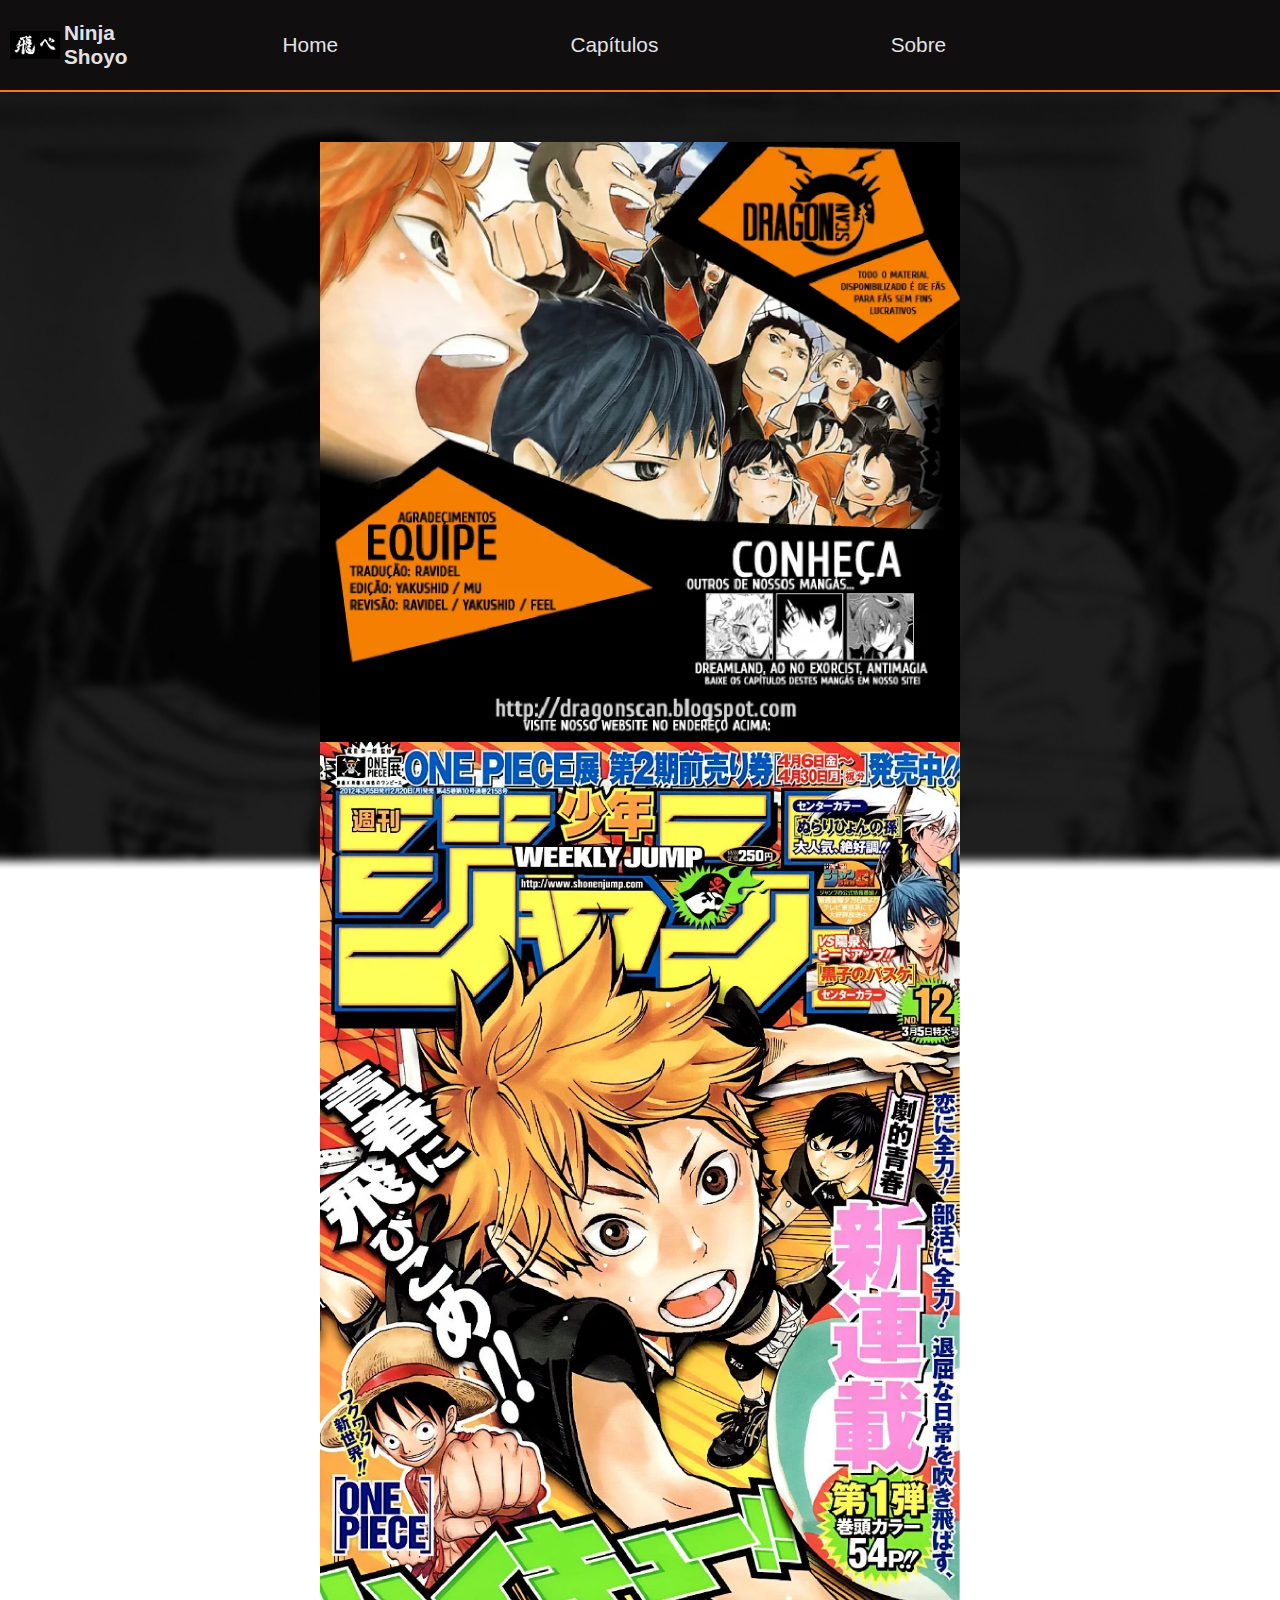
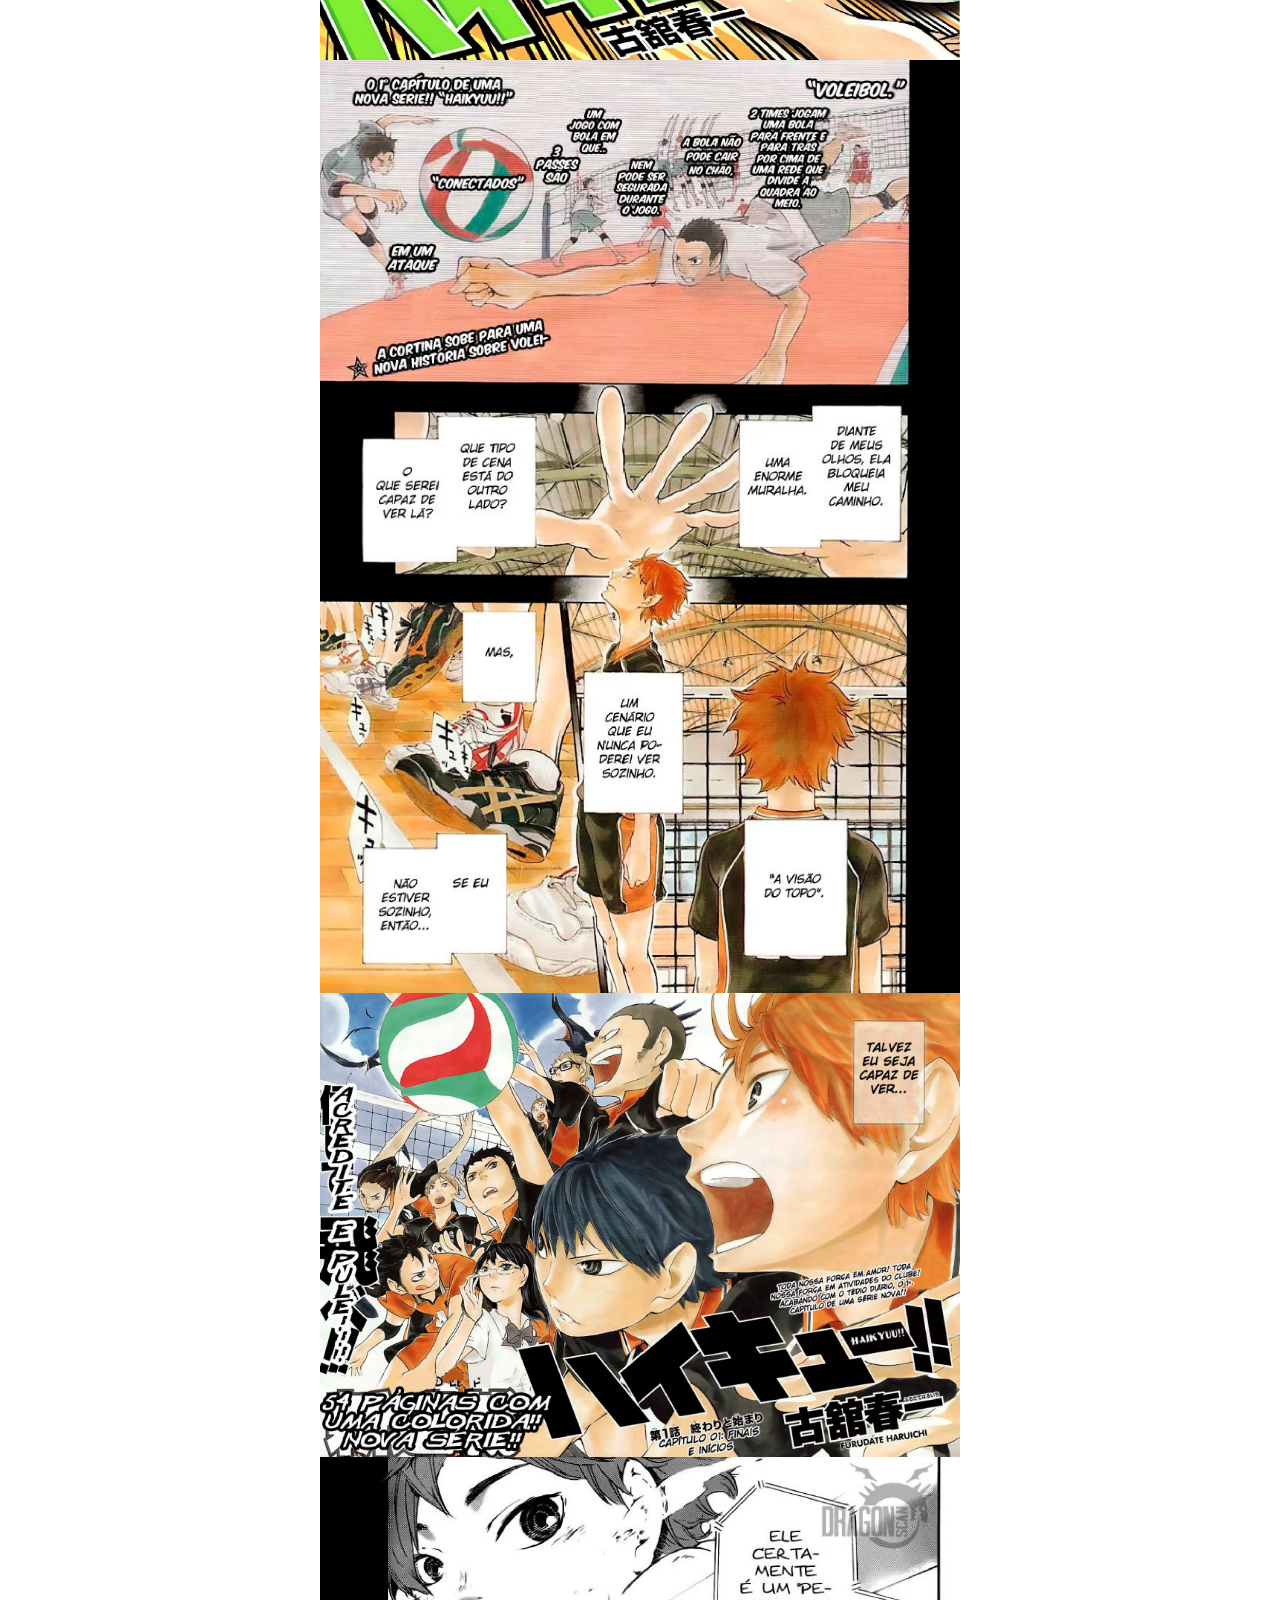
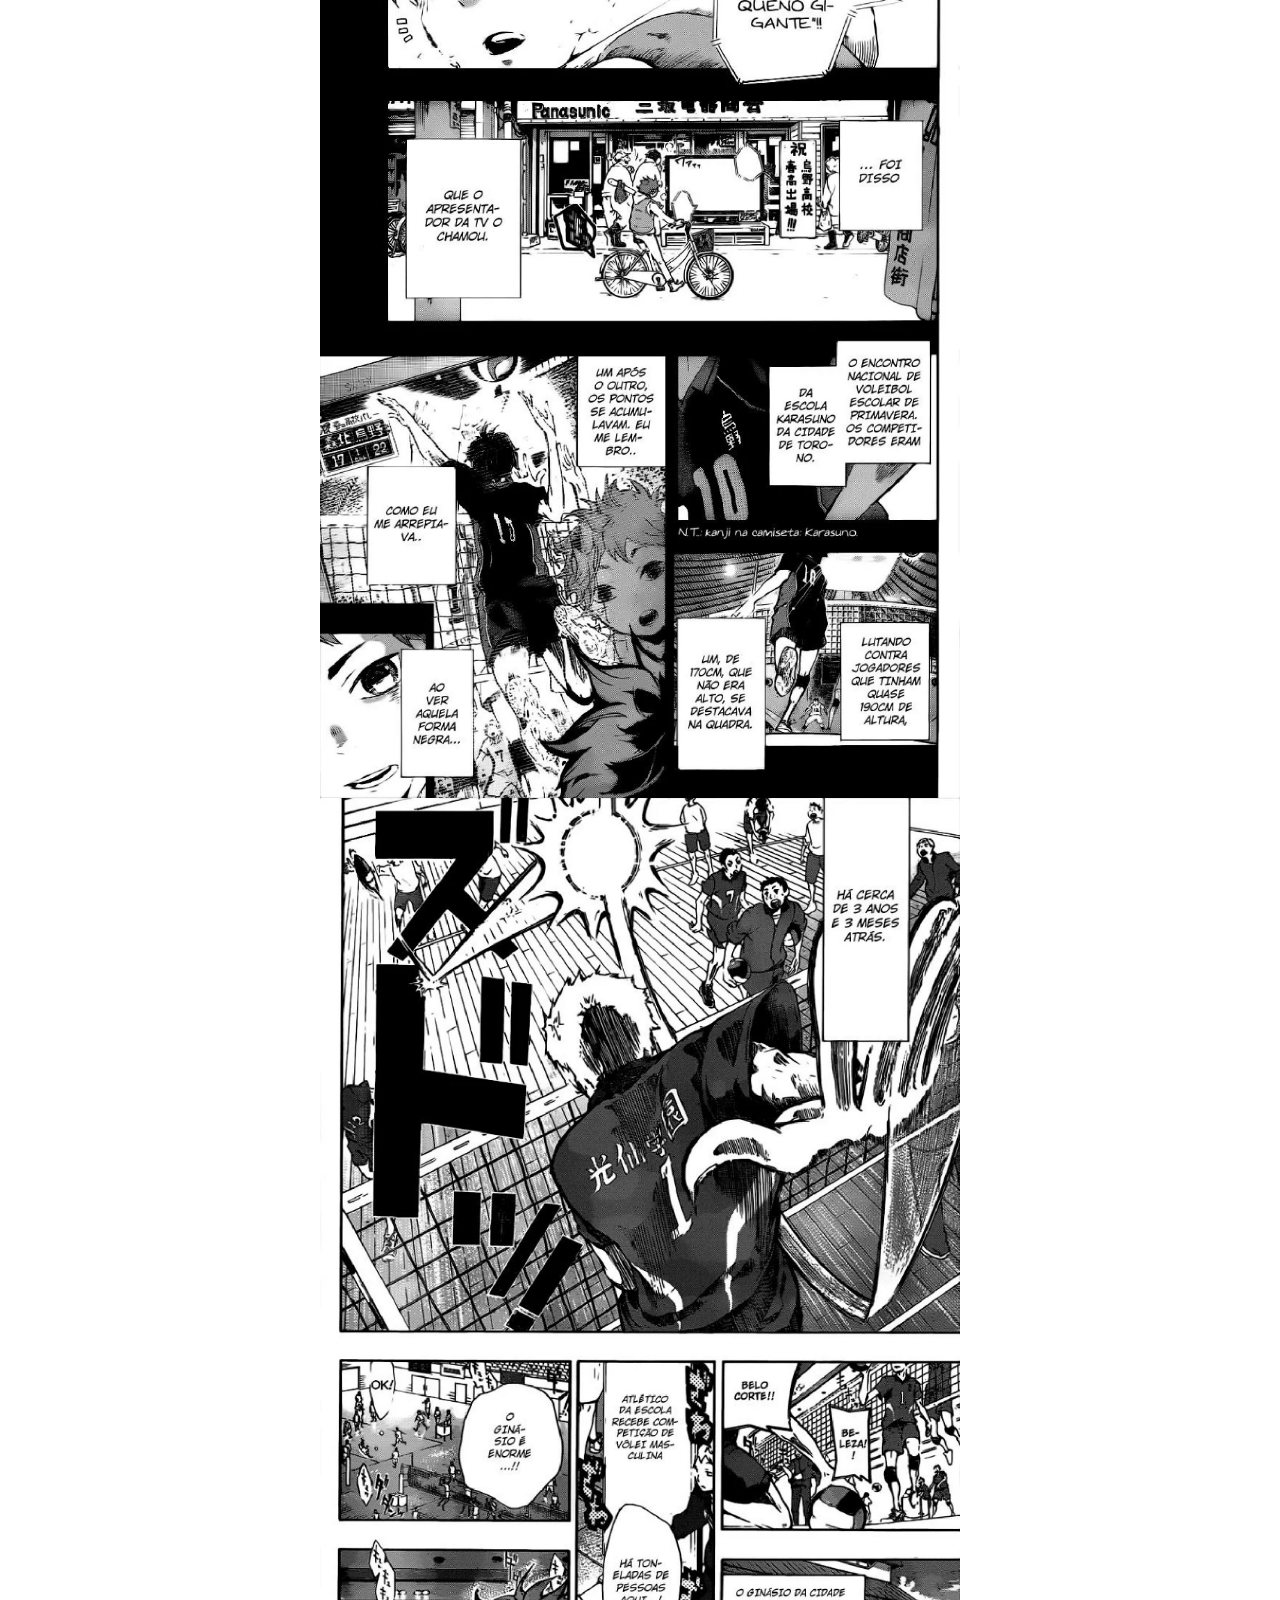
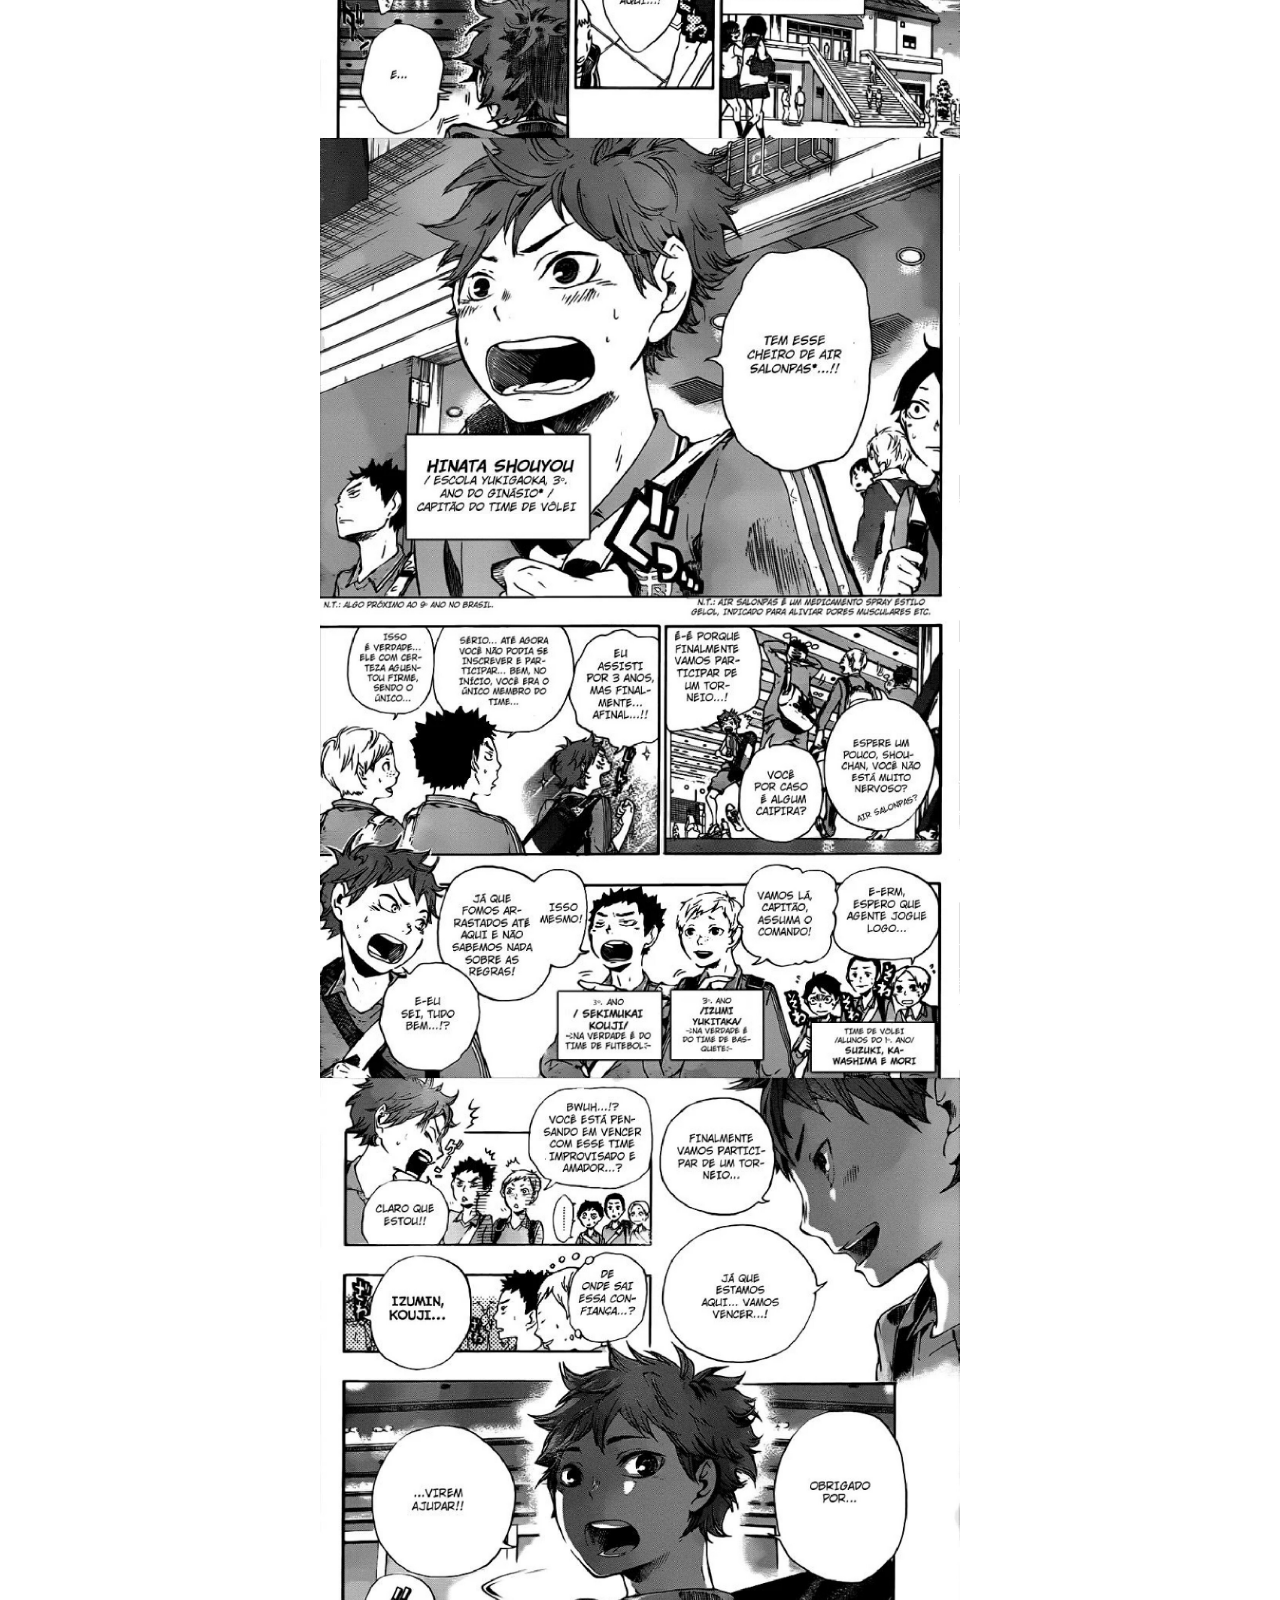
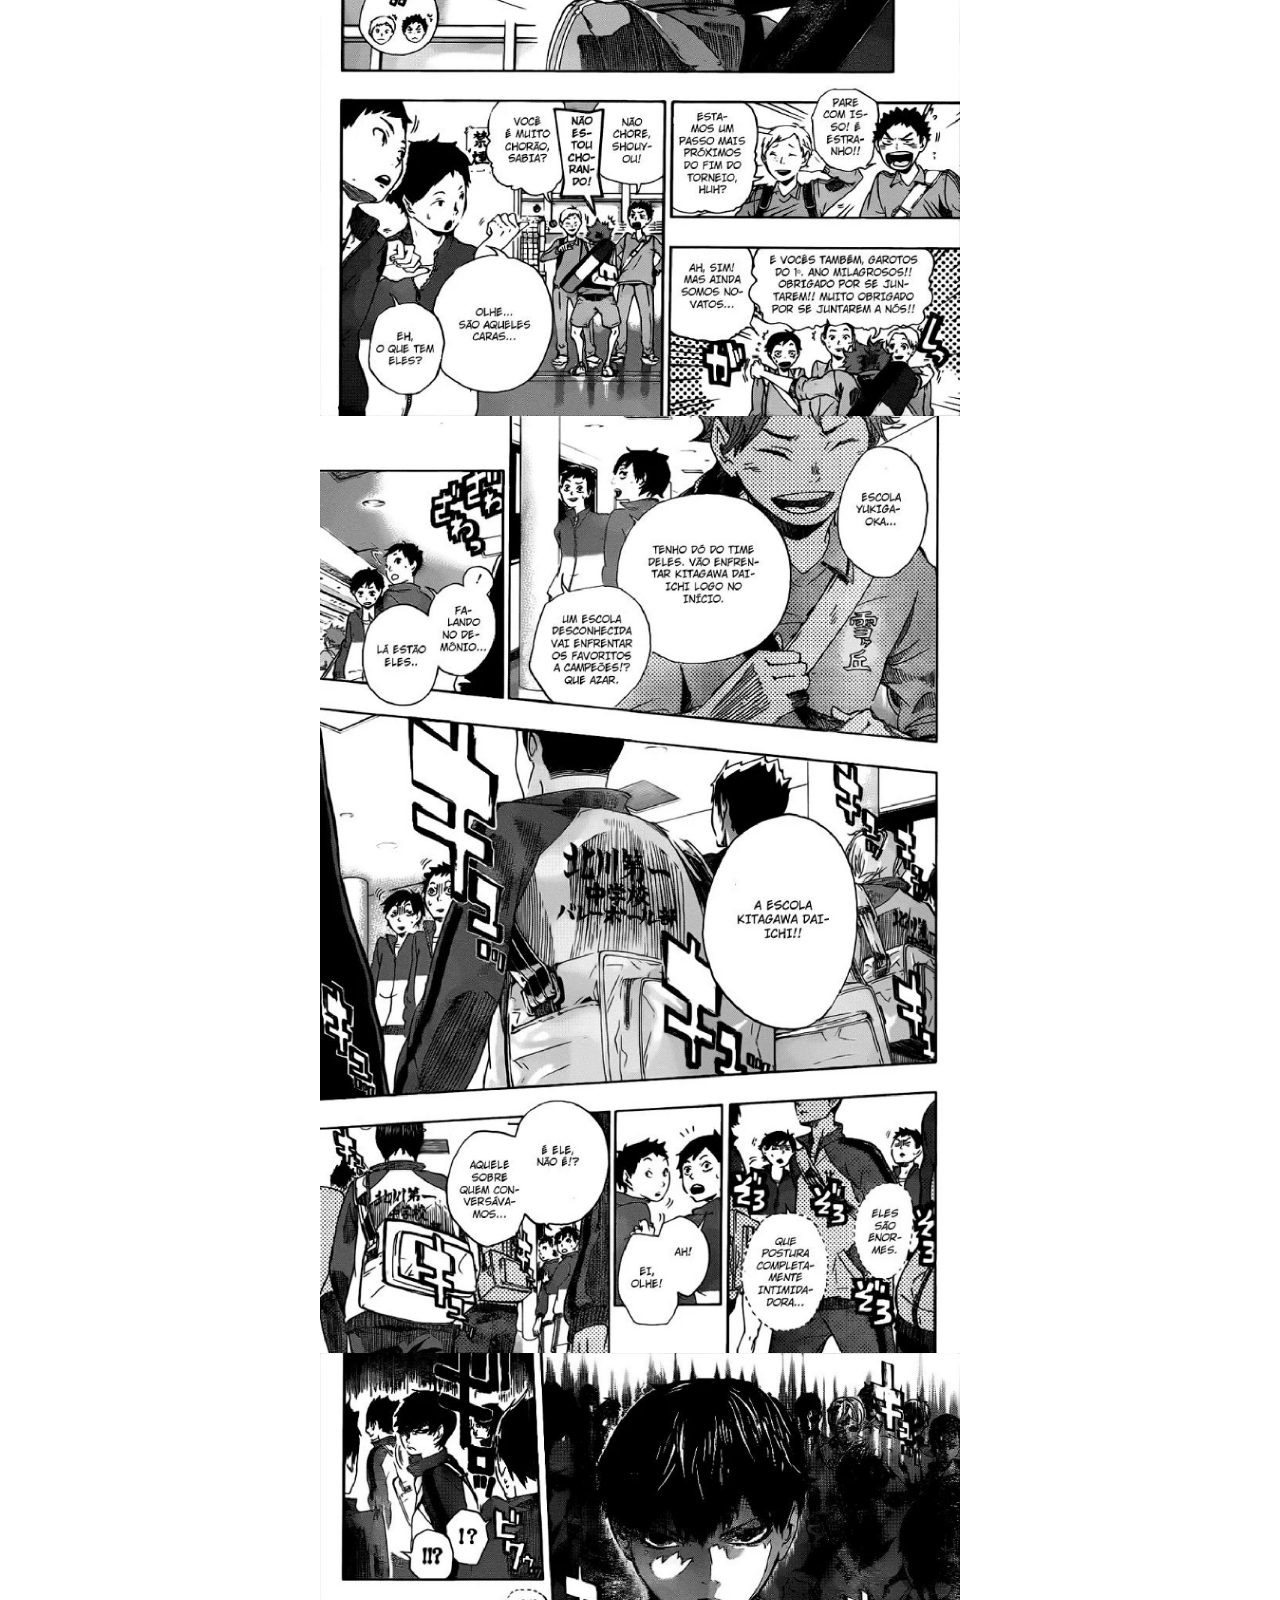
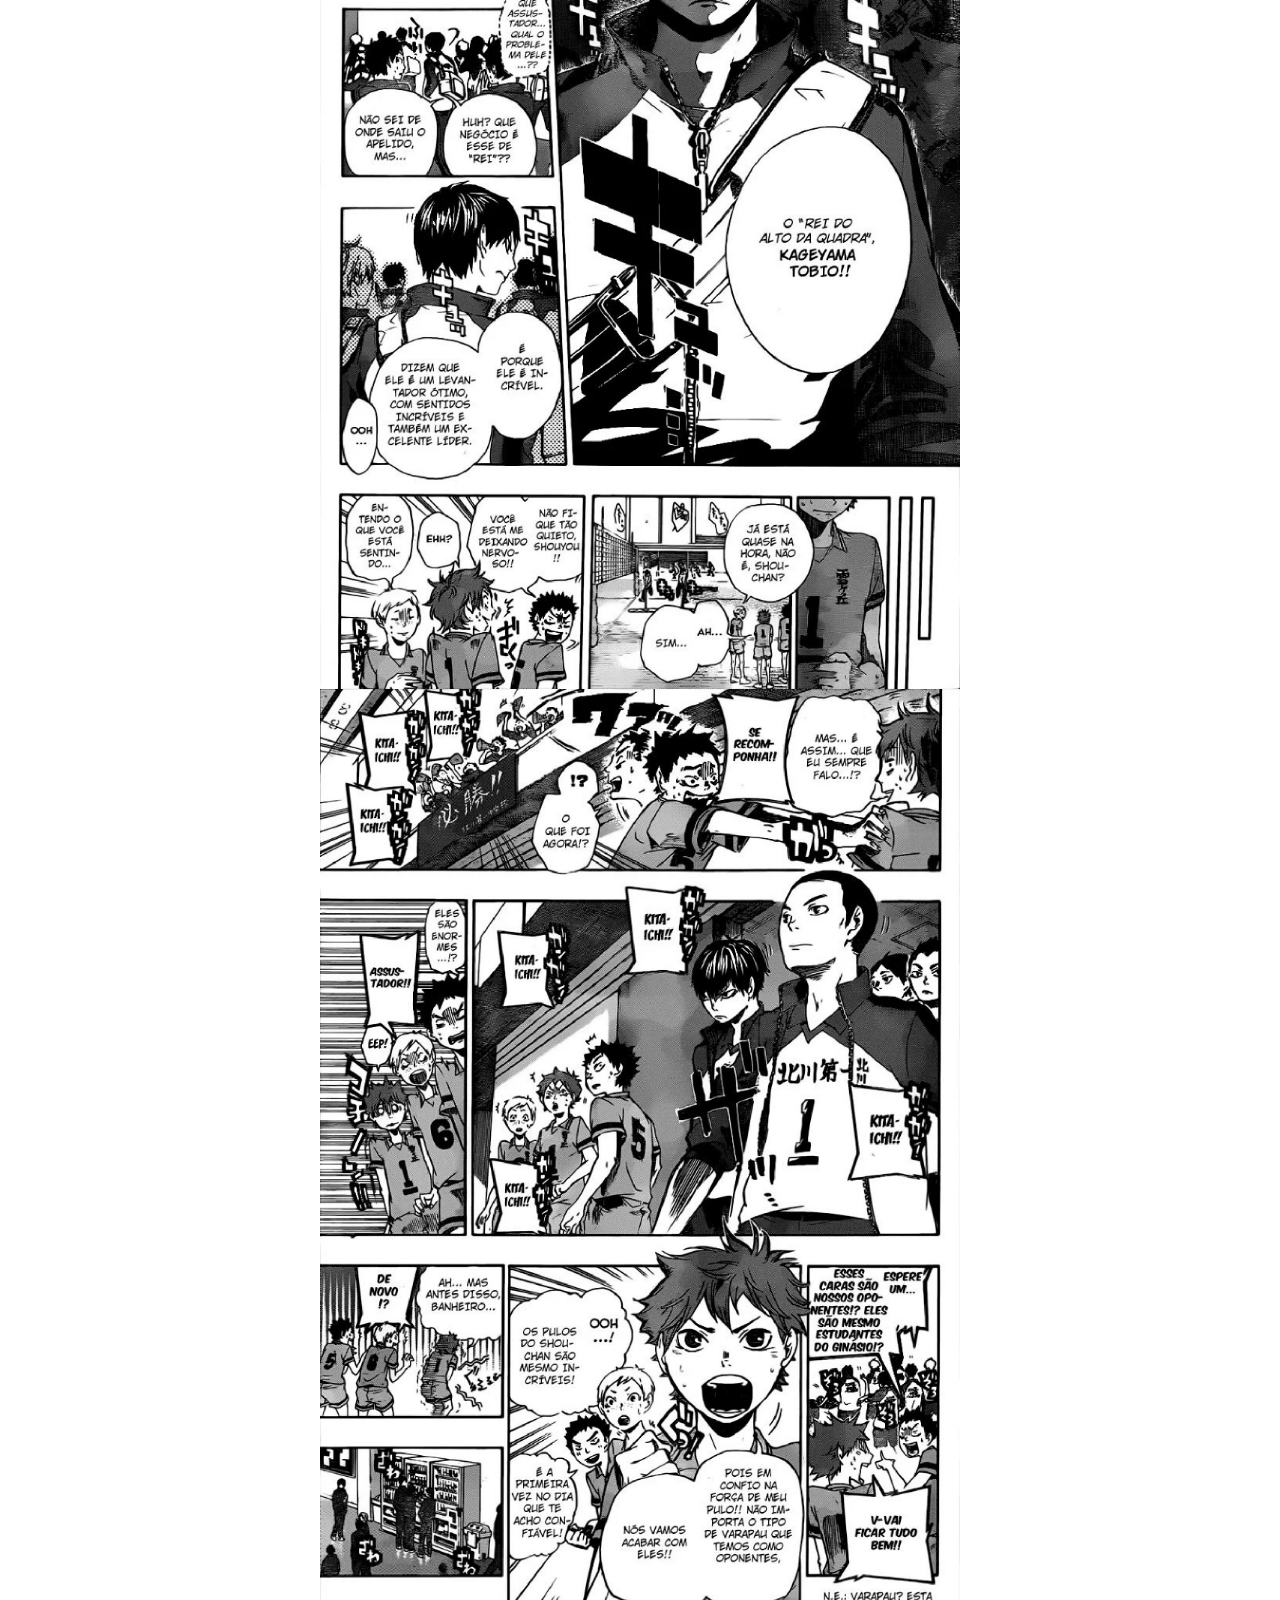
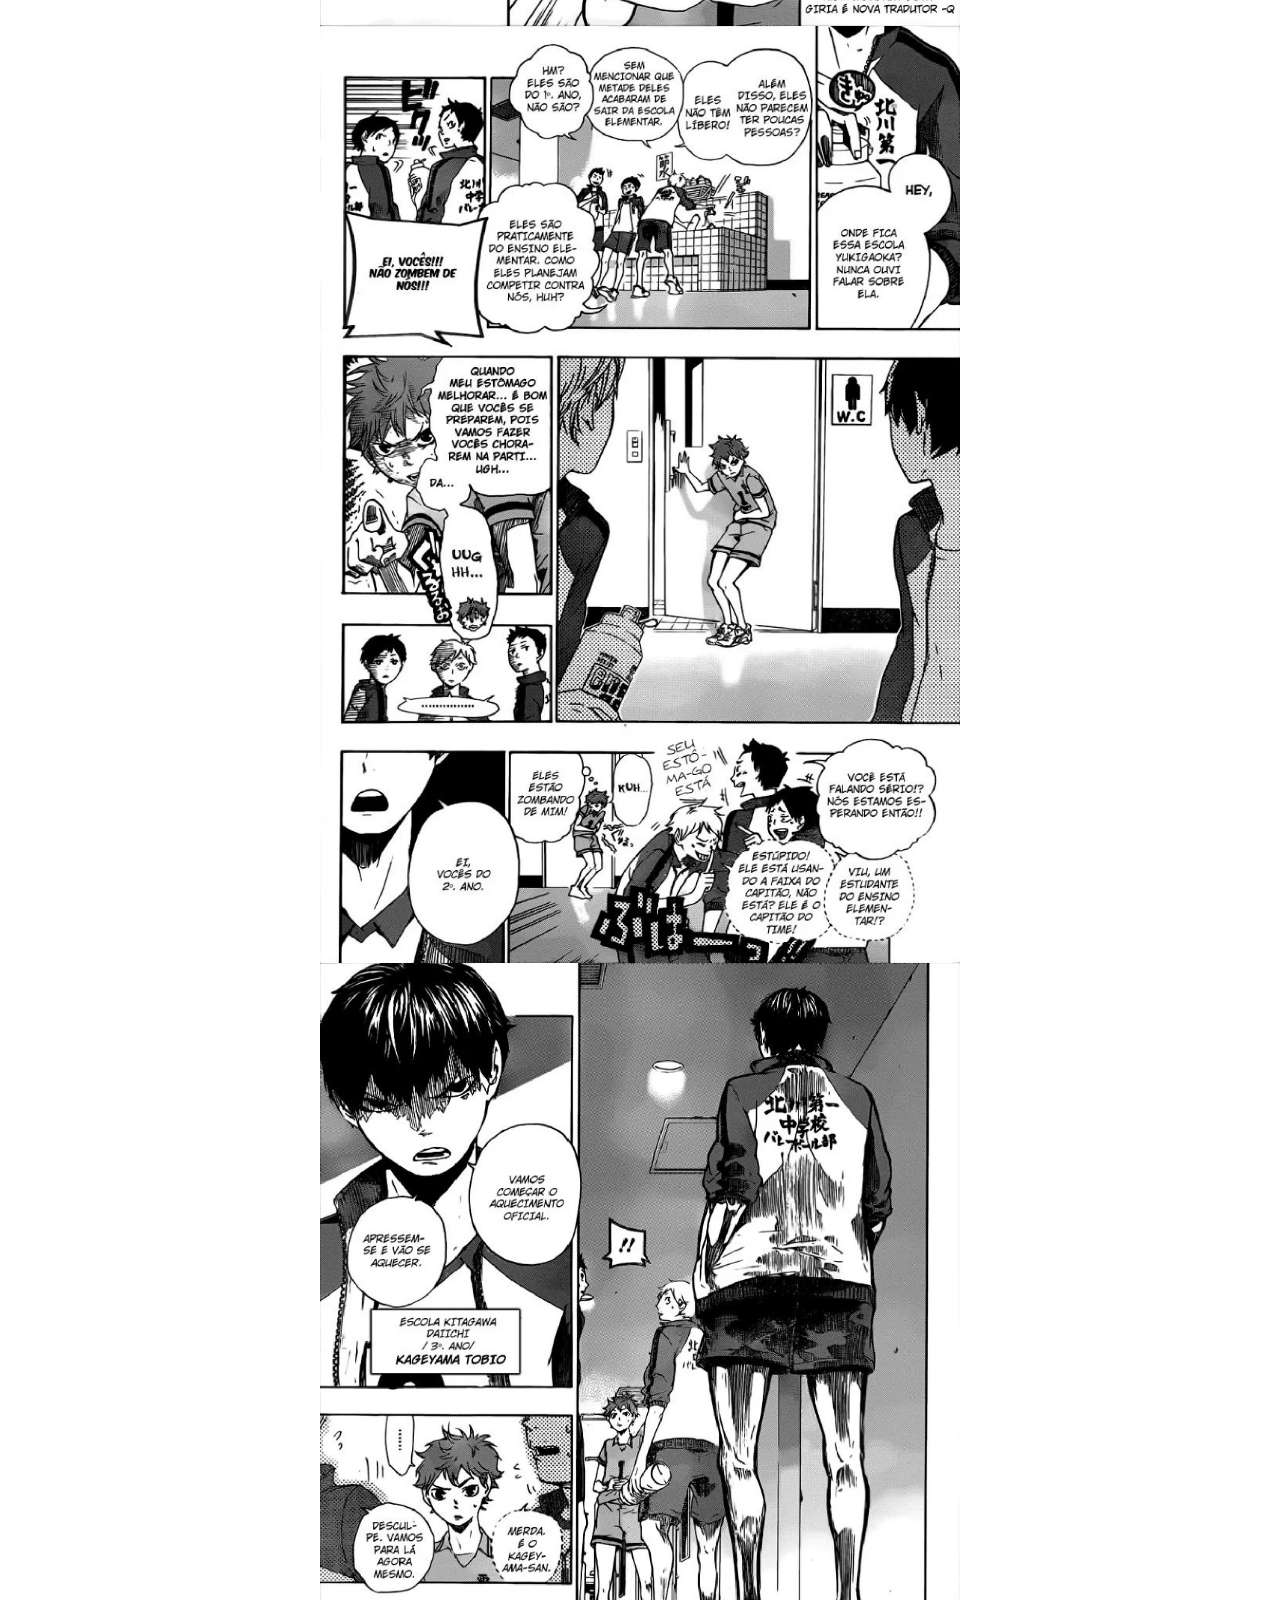
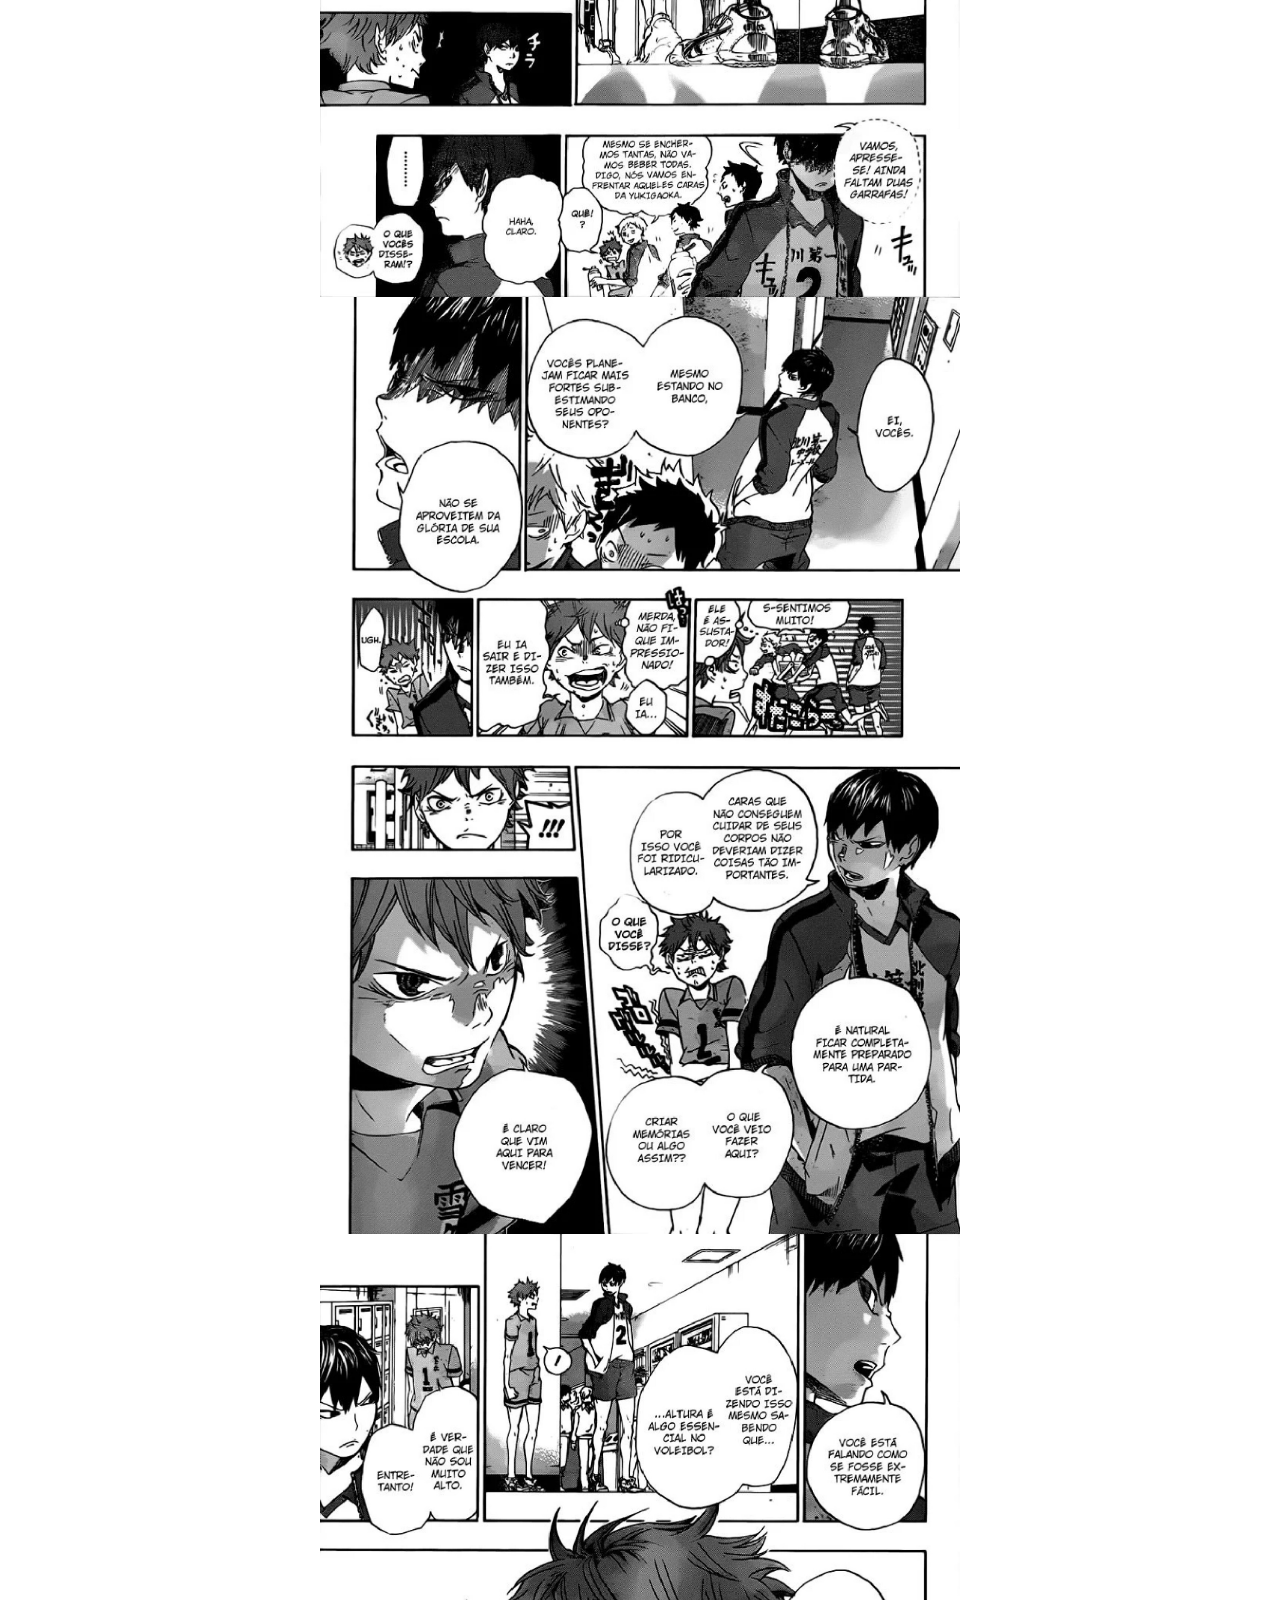
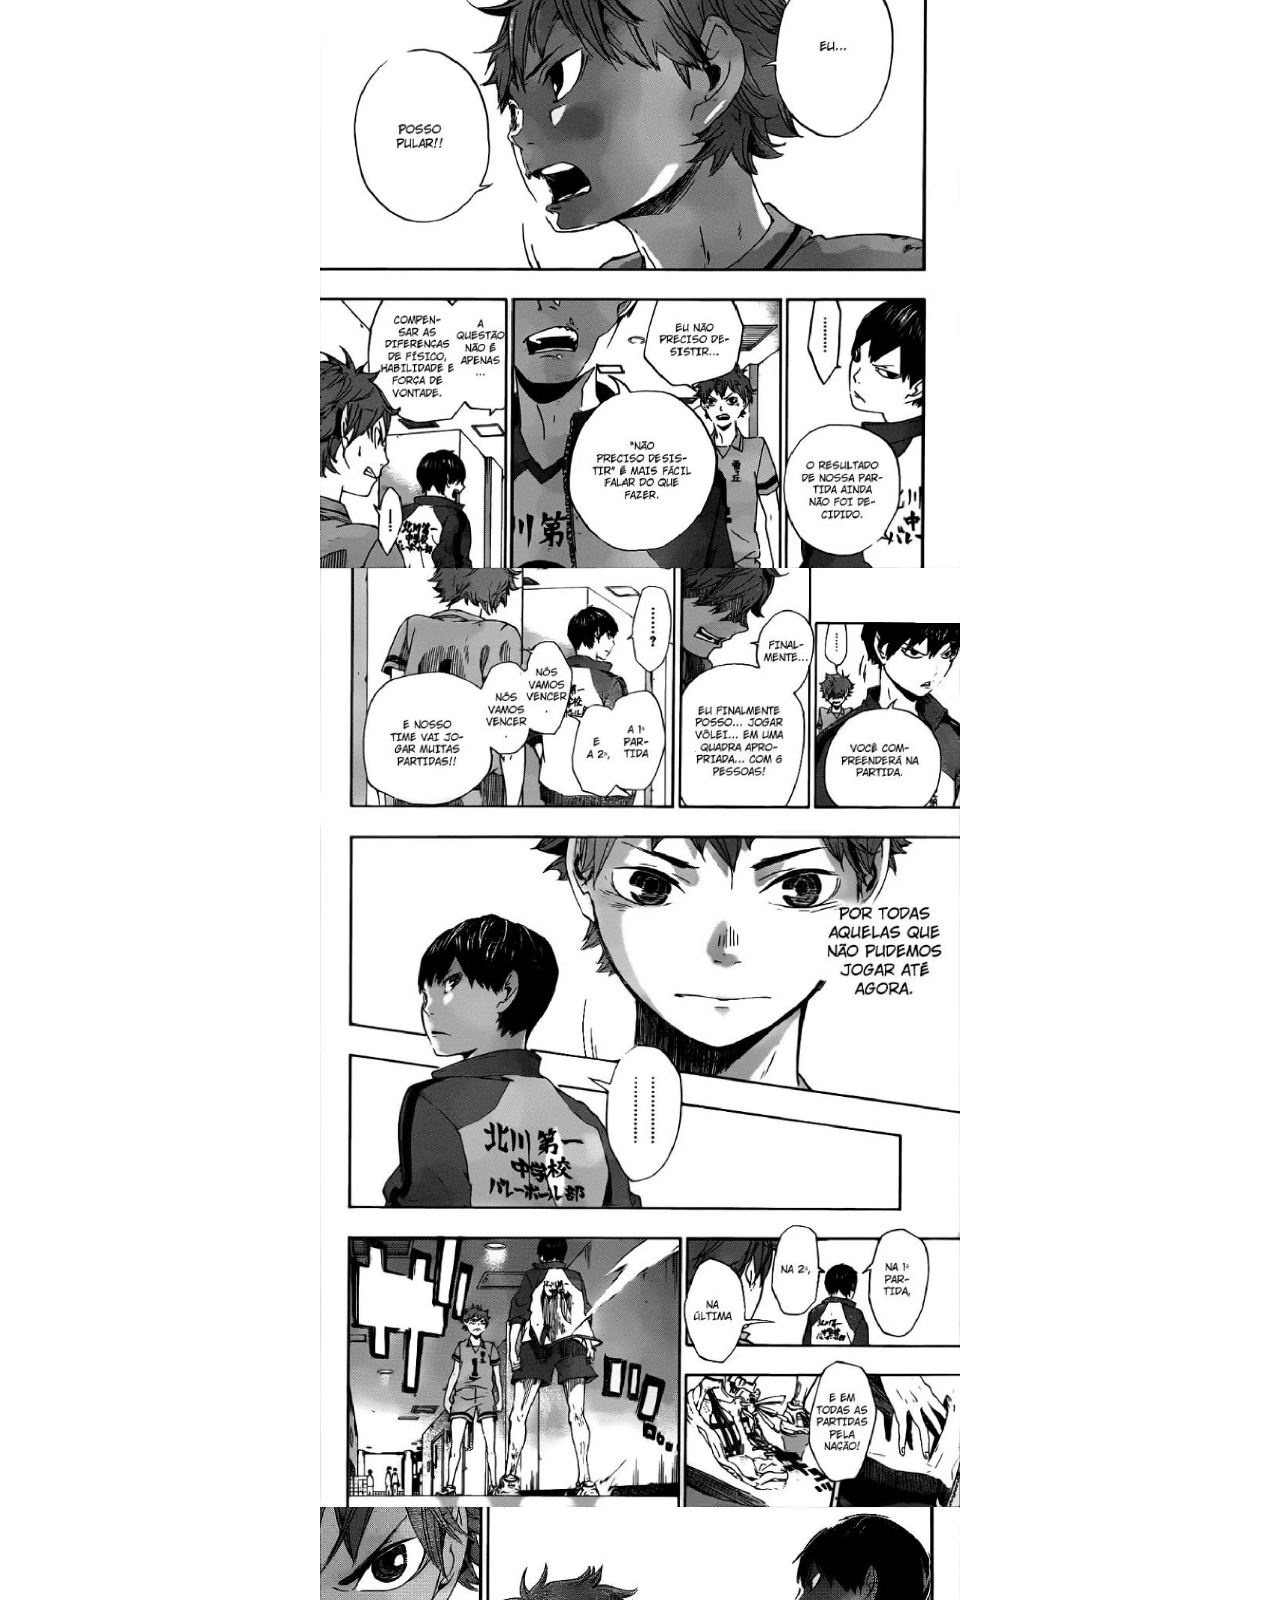
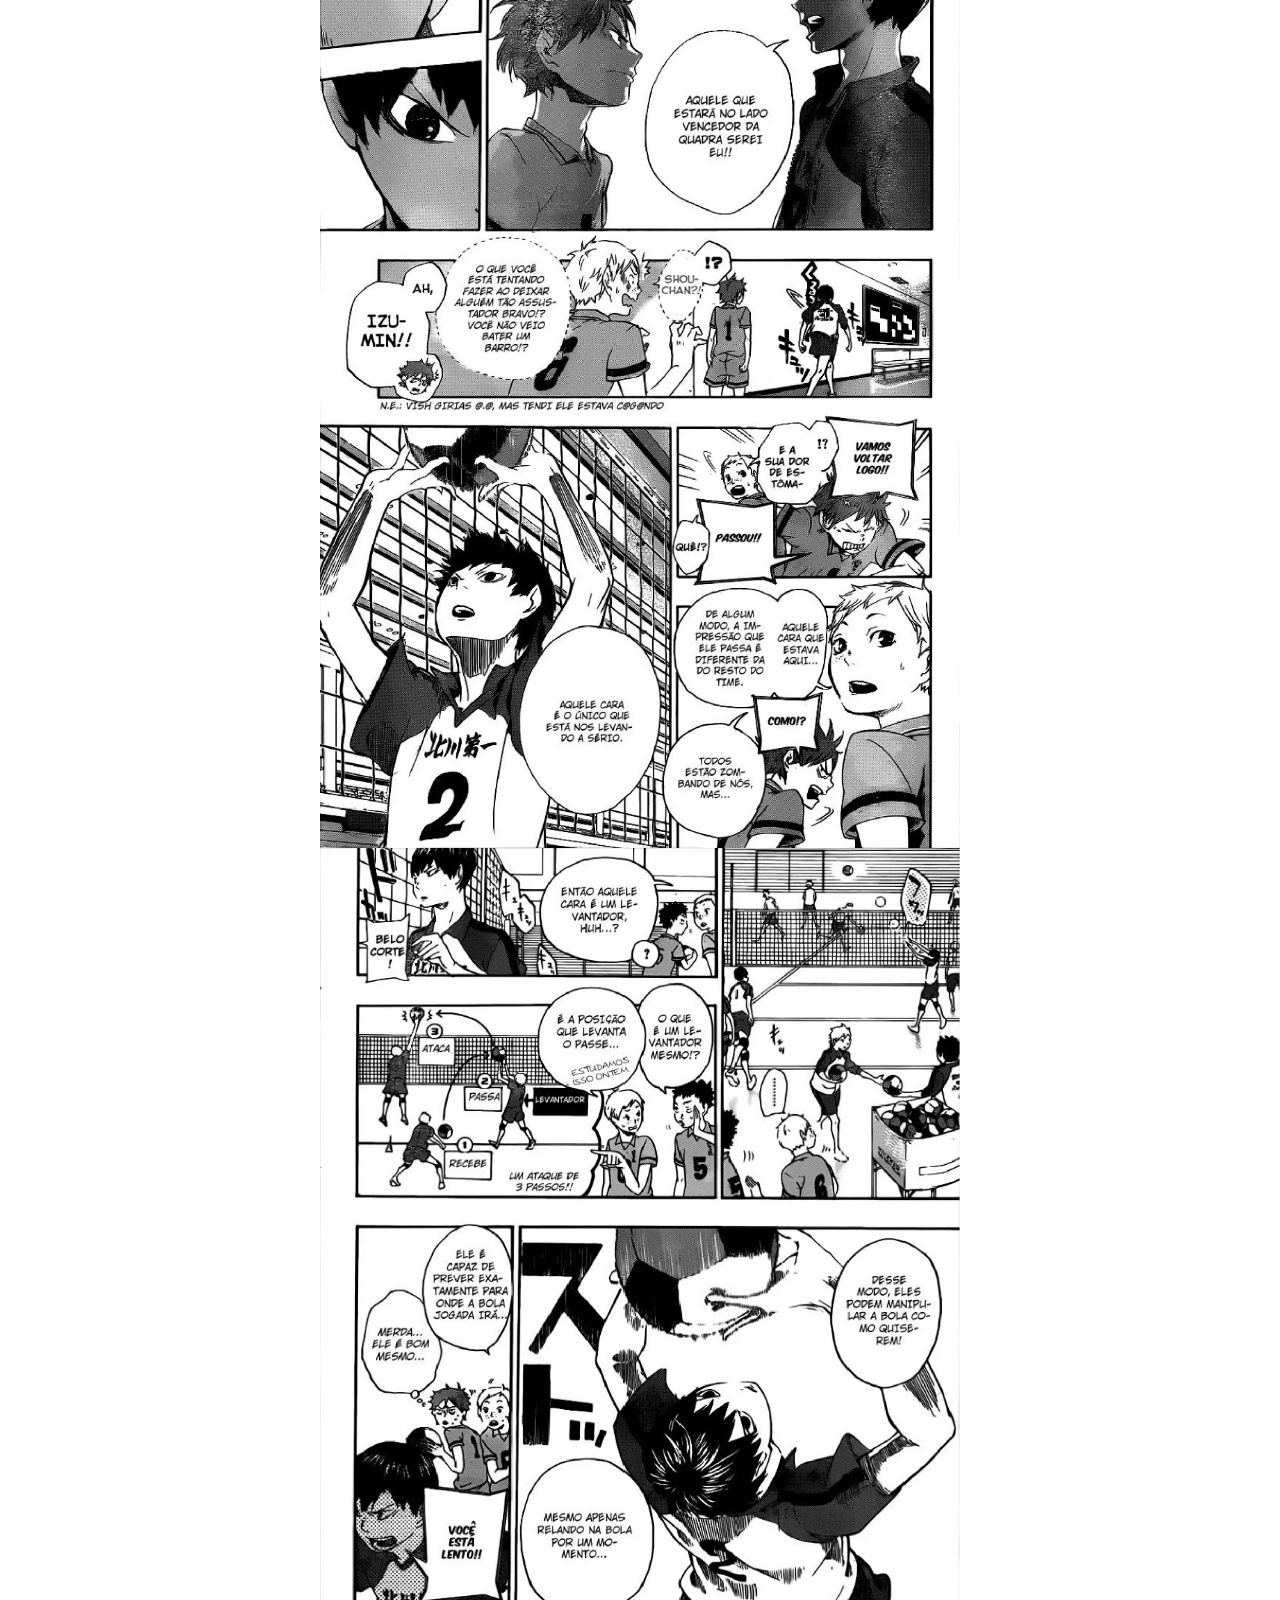
==== assets/pag/capitulos/cap1.html @ c6247dff "primeiro commit" ====
<!DOCTYPE html>
<html lang="pt-br">
<head>
    <meta charset="UTF-8">
    <meta name="viewport" content="width=device-width, initial-scale=1.0">
    <link rel="stylesheet" href="../../css/style.css">
    <link rel="stylesheet" href="../../css/manga.css">
    <title>Ninja Shoyo</title>
    
    <style>
        body{
            background-image: url(../../img/background-wallpaper-haikyu-c-blur-escuro.png);
            background-position: center;
            background-size: 1800px;
            background-attachment: fixed;
        }
    </style>
</head>
<body>
    <header>
        <div class="ninja-img-title"><img src="../../img/haikyu-fly-karasuno-william-a-england-1.png" alt="fly">
            <p>Ninja Shoyo</p>
        </div>
        <section>
            <a href="../../../index.html">Home</a>
            <a href="../capitulo.html">Capítulos</a>
            <a href="">Sobre</a>
        </section>
    </header>

    <main>
        <section class="manga">
        </section>
        <div class="mudar_cap">
            <!-- <button onclick="voltarcap()">Capitulo Anterior</button> -->
            <button onclick="proxcap(2)">Proximo Capitulo</button>
            
        </div>
    </main>
    <footer>
        <div>
            <p>Ninja Shoyo</p>
            <img src="../../img/Shoyo_Hinata-footer.png" alt="Hinata">
        </div>
        <div>
            <a href="../../../index.html">Home</a>
            <a href="">Sobre</a>
            <a href="../capitulo.html">Capítulos</a>
        </div>

        <p class="roda-pe">© 2025 NinjaShoyo. Feito por Ryan Santos.</p>
    </footer>

    <script type="module" src="../../js/capitulo1.js"></script>

    <script src="../../js/script.js"></script>
    
</body>
</html>
---- assets/css/style.css ----
/* @import url('https://fonts.googleapis.com/css2?family=Outfit:wght@100..900&display=swap'); */
@font-face {
    font-family: "Manga-Font";
    src: url(../fonts/Outfit/Outfit-VariableFont_wght.ttf) format("truetype");
    font-weight: normal;
    font-style: normal;
}

:root{
    --laranja: #FF7615;
    --preto:#110E0F;
    --branco: #E2E2E3;
    --font-padrao:'Outfit', sans-serif;
}

*{margin: 0;padding: 0;}

header{
    color: var(--branco);
    width: 100%;
    height: 10vh;
    background-color: var(--preto);
    
    display: flex;
    flex-direction: row;
    justify-content: start;
    align-items: center;

    font-size: 1.3em;

    border-bottom: 2px solid var(--laranja);
}

header div.ninja-img-title{
    display: flex;
    flex-direction: row;
    align-items: center;

    height: auto;
    width:  13%;

    display: flex;
    align-items: center;
    justify-content: center;
}

header div.ninja-img-title p{
    font-weight: bolder;
    margin-left: 4px;
    width: auto;
}   

header div.ninja-img-title img{
    width: 50px;

    margin-left: 10px;

    object-fit: contain;
    
}

header section{
    height: auto;
    width: 70%;
    display: flex;
    align-items: center;
    justify-content: space-around;

}

header section a{
    text-decoration: none;
    color: var(--branco);
    transition: .3s;
    
    cursor: pointer;
}

header section a:hover{
    border-bottom: 1px solid var(--branco);
    transition: .3s;

    transform: translateY(-5px);
}

header section a:hover ~ header section a:not(:hover){
    filter: opacity(10%);

    transition: .2s;
}

body{
    font-family: var(--font-padrao);

    background-image: url(../img/background-wallpaper-haikyu-c-blur.png);
    background-repeat: no-repeat;
    background-size: cover;

    background-attachment: fixed;

    overflow-x: hidden;

    display: flex;
    flex-direction: column;
    justify-content: center;
    align-items: center;
}

footer{
    background-color: var(--preto);
    color: var(--branco);
    width: 100%;
    height: 20vw;

    display: flex;
    align-items: center;
    justify-content: flex-start;
    flex-direction: row;

    position: relative;
}
footer div:nth-child(1){
    width: 15vw;
    height: 100%;

    display: flex;
    align-items: center;
    justify-content: center;
    flex-direction: column;
}
footer div:nth-child(1) p{
    font-size: 2em;
    font-weight: bold;
    margin-bottom: 20px;
}

footer div:nth-child(1) img{
    width: auto;
    height: 70%;
    object-fit: contain;
}

footer div:nth-child(2){
    width: 20vw;
    height: 100%;

    display: flex;
    align-items: start;
    justify-content: space-around;
    flex-direction: column;

}
footer div:nth-child(2) a{
    text-decoration: none;
    color: var(--branco);

    margin-left: 50px;

    font-size: 2em;

    transition: .2s;
}

footer div:nth-child(2) a:hover{
    transform: translateY(-2px);
    
    transition: .2s;
}

footer p.roda-pe{
    position: absolute;
    right: 1%;
    bottom: 2%;
    
    filter: opacity(50%);
}
---- assets/css/manga.css ----
@import url(style.css);


main section.manga{
    margin-top: 50px;
    width: 90vw;
    height: auto;

    display: flex;
    align-items: center;
    justify-content: center;
    flex-direction: column;


}
main section.manga img.pag{
    width: 50vw;
    height: auto;
    object-fit: contain;
    object-position: center;
}


main div.mudar_cap{
    width: 90vw;
    height: auto;


    margin: 20px 0 20px 0;

    display: flex;
    align-items: center;
    justify-content: space-around;
    flex-direction: row;

}

main div.mudar_cap button{
    width: auto;
    height: auto;
    padding: 10px;

    display: flex;
    align-items: center;
    justify-content: center;
    flex-direction: row;

    font-size: 1em;


    cursor: pointer;

    font-weight: 500;

    background-color: var(--preto);

    color: var(--branco);

    border: 1px solid var(--laranja);
    
    transition: .3s;

    border-radius: 2px;


}

main div.mudar_cap button:hover{

    transform: translateY(-8px);
    transition: .3s;
}
main div.mudar_cap button:active{
    background-color: var(--laranja);
    color: var(--preto);
    transform: translateY(-4px);
    transition: .3s;
}
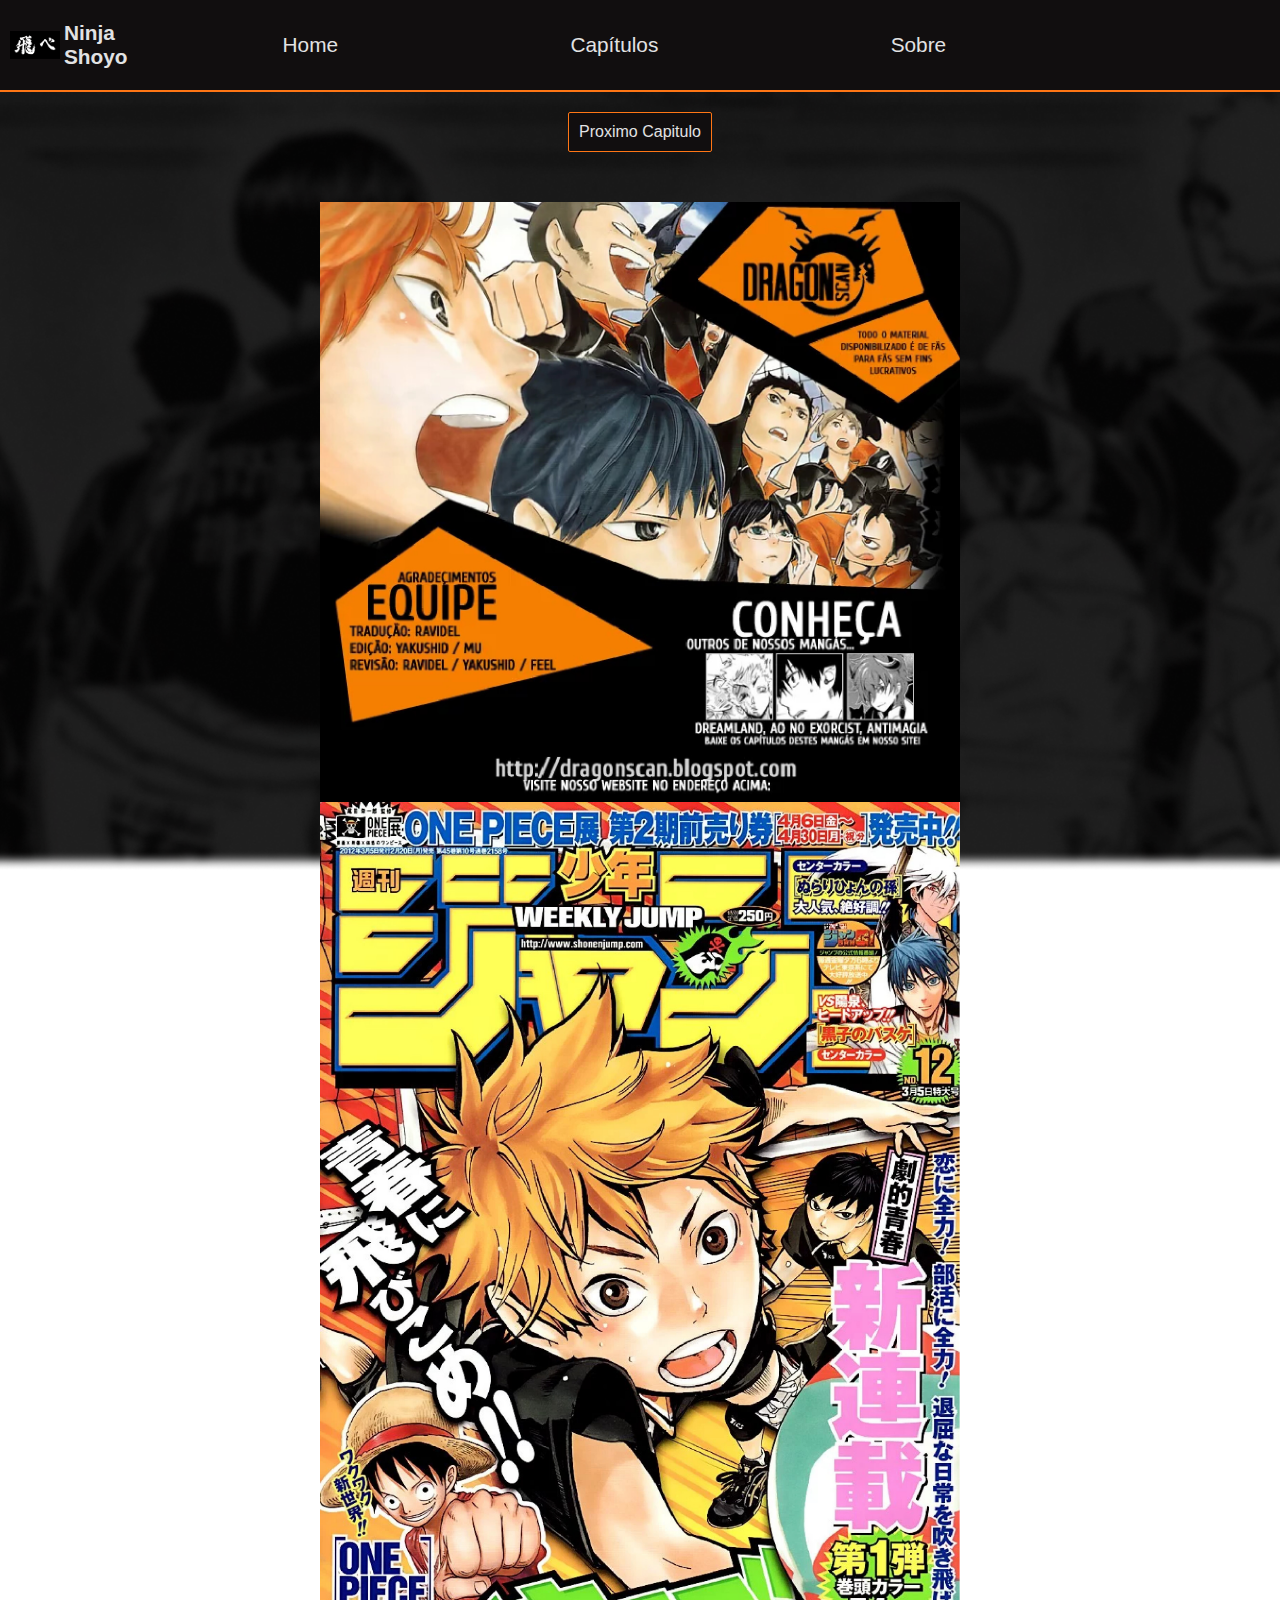
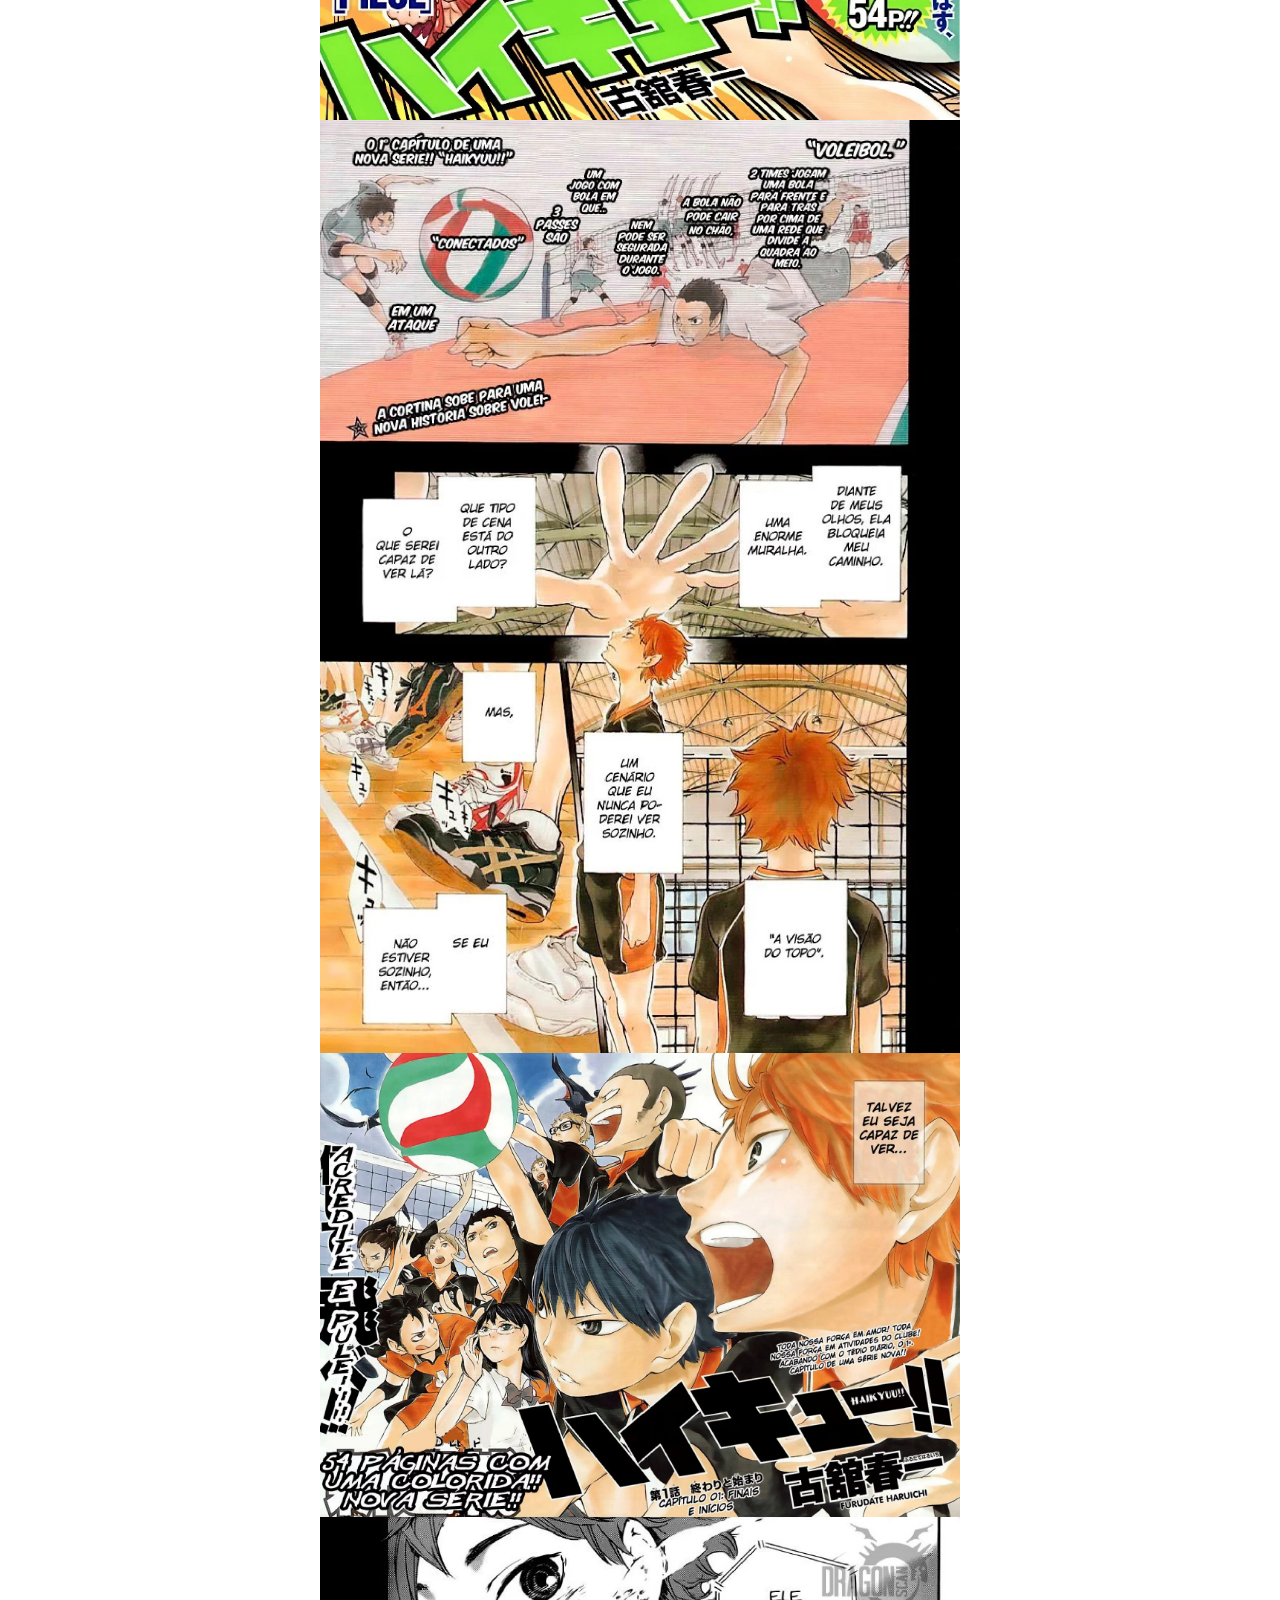
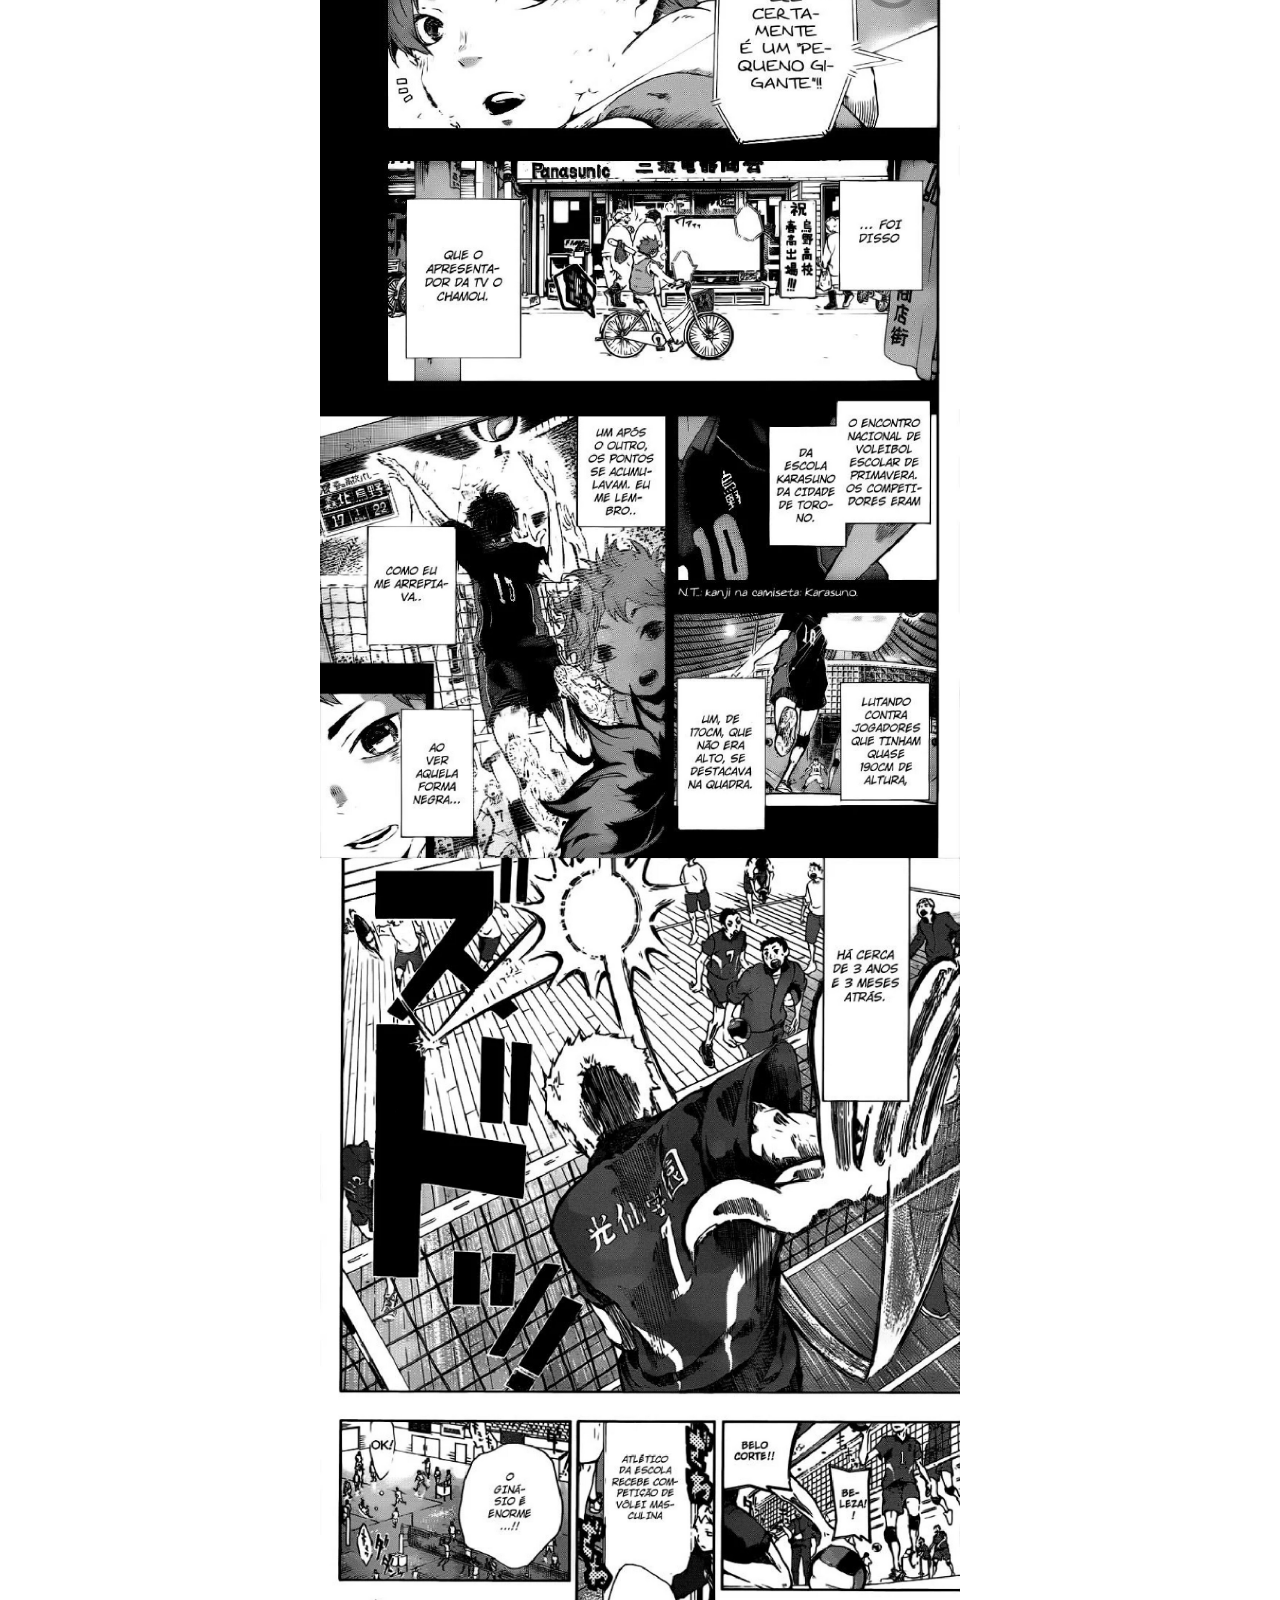
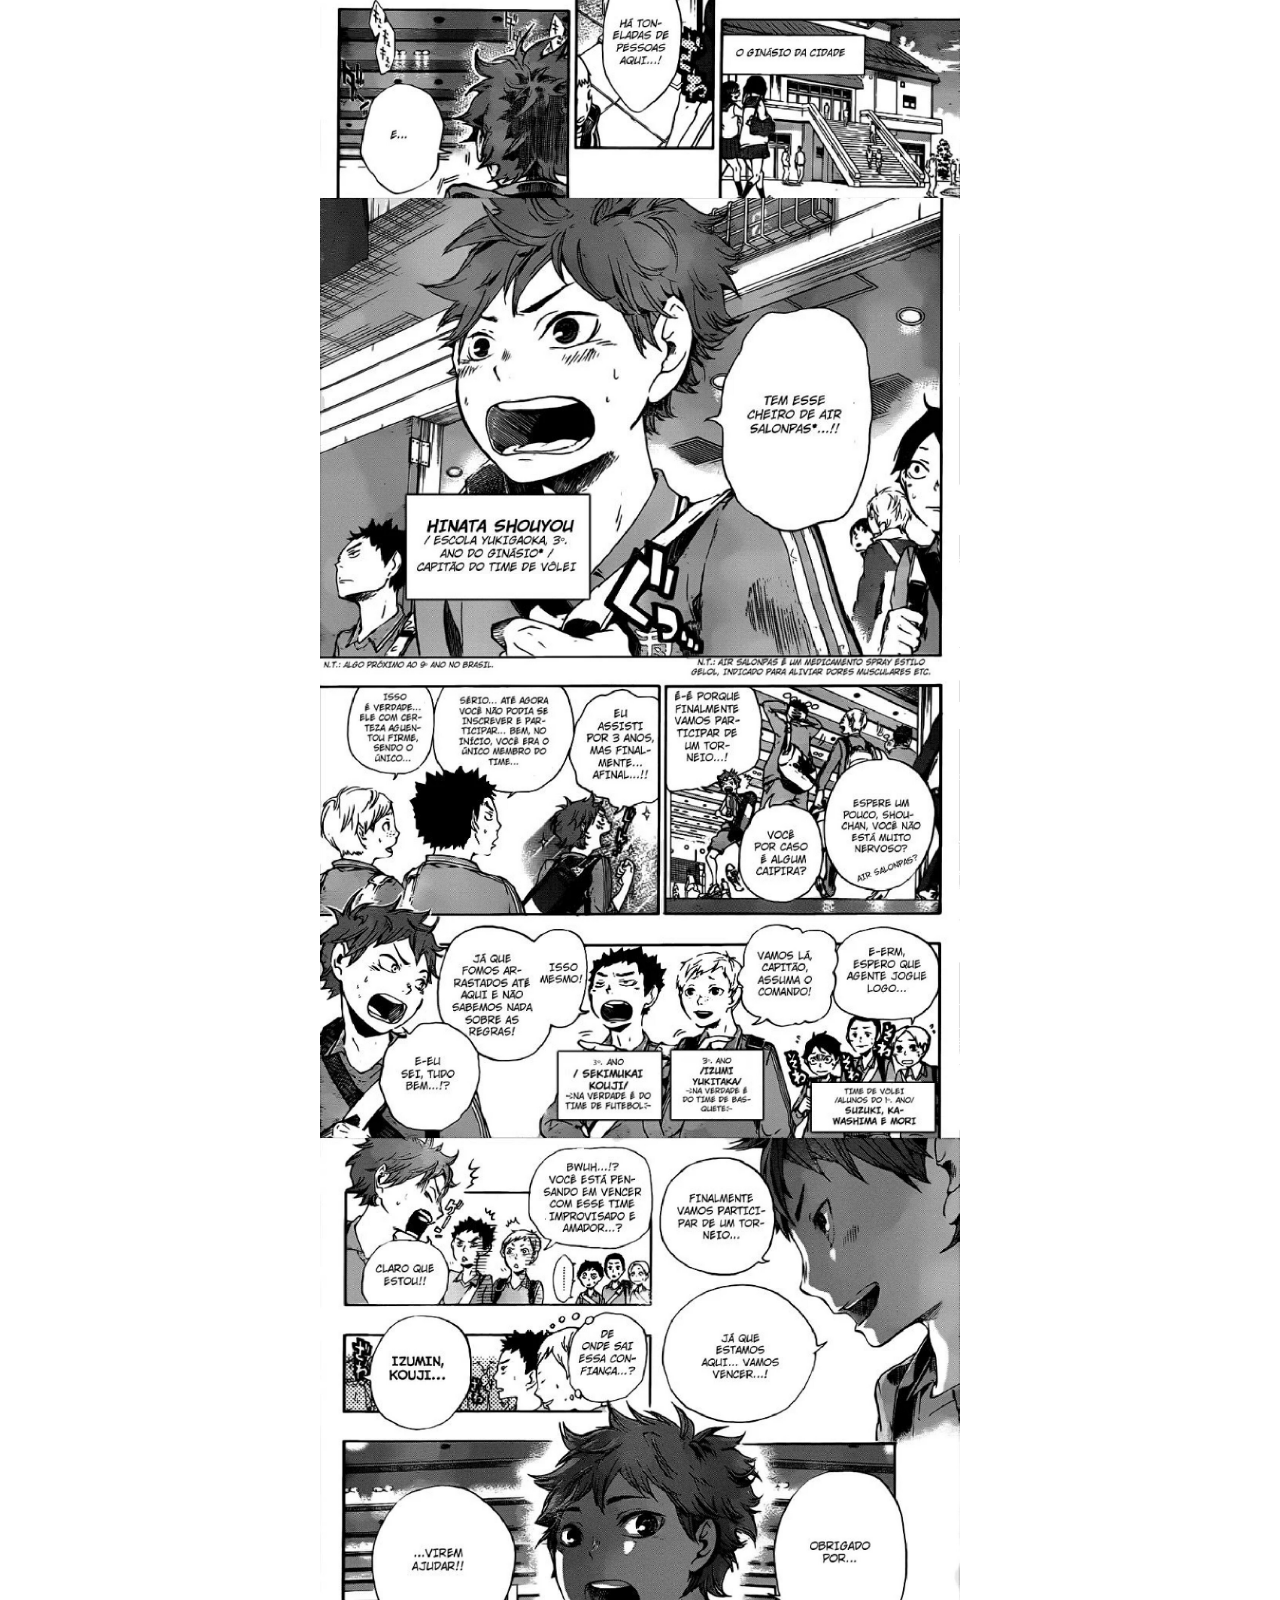
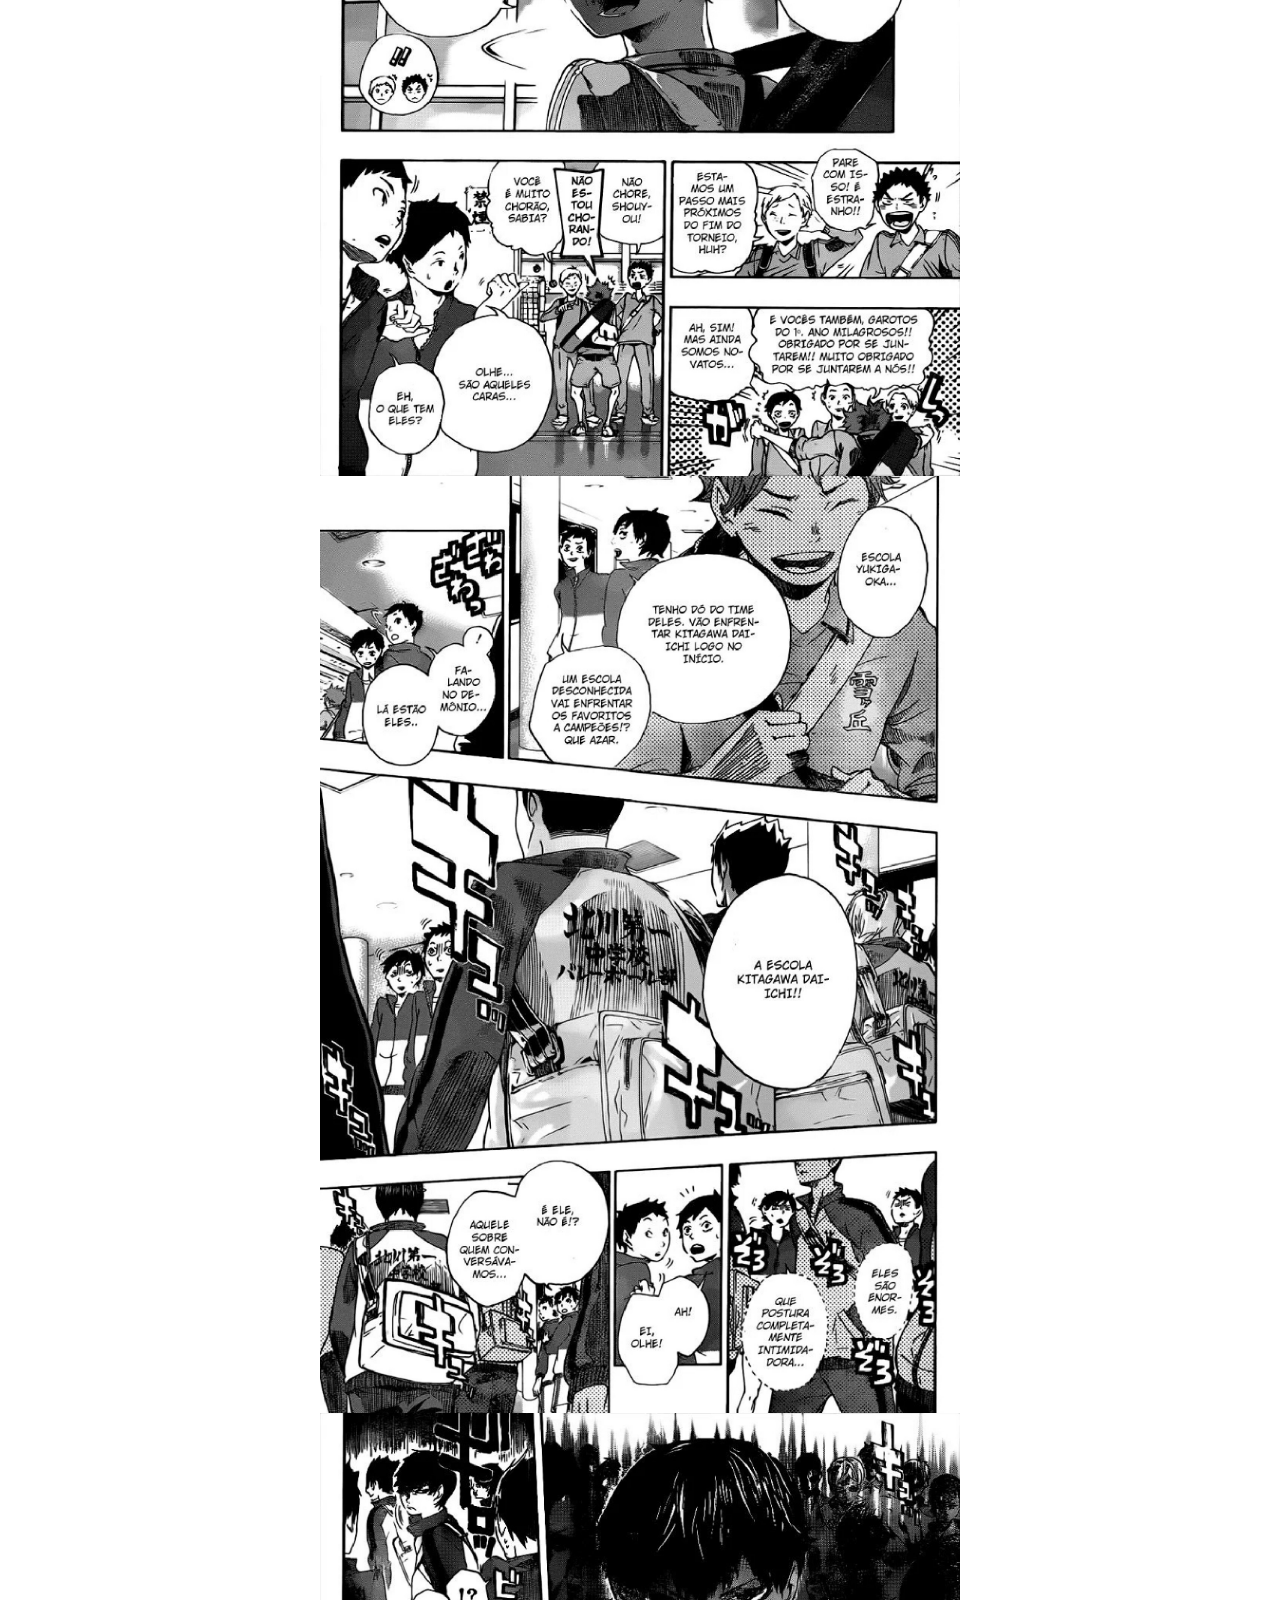
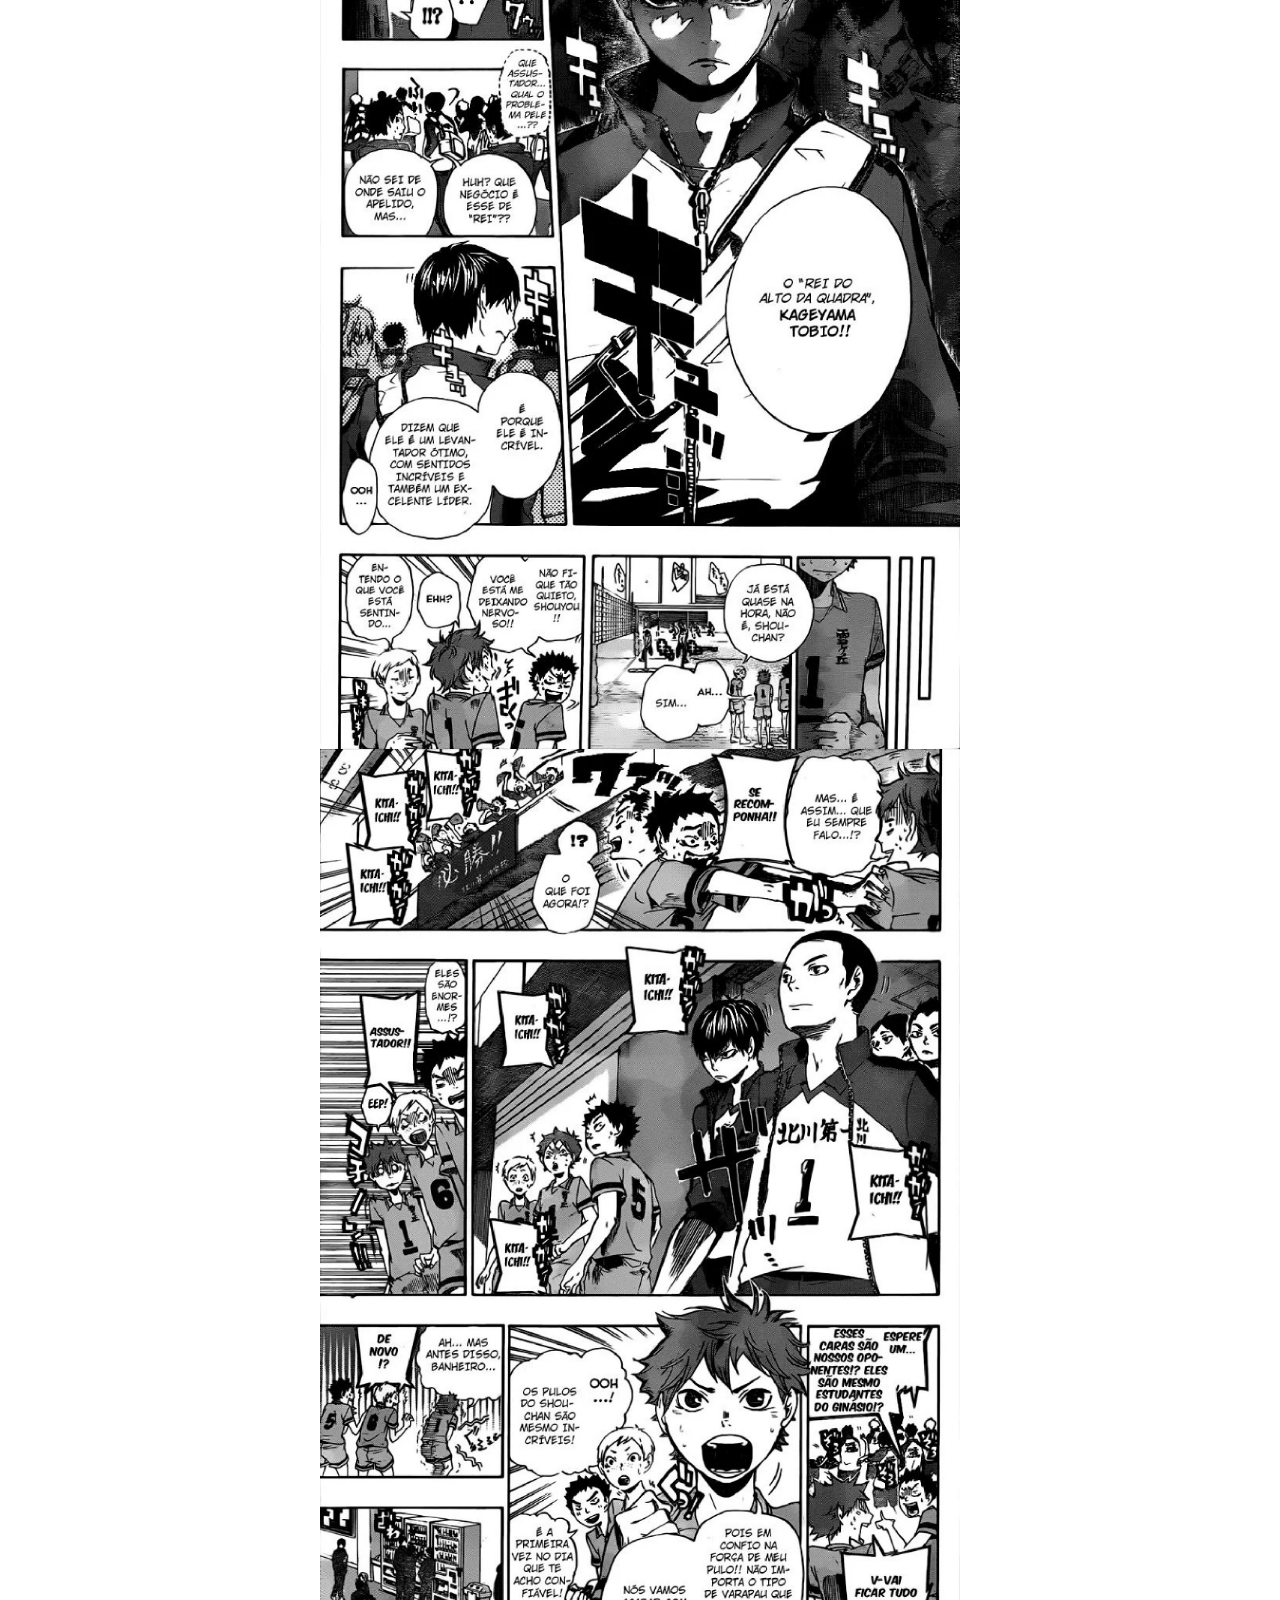
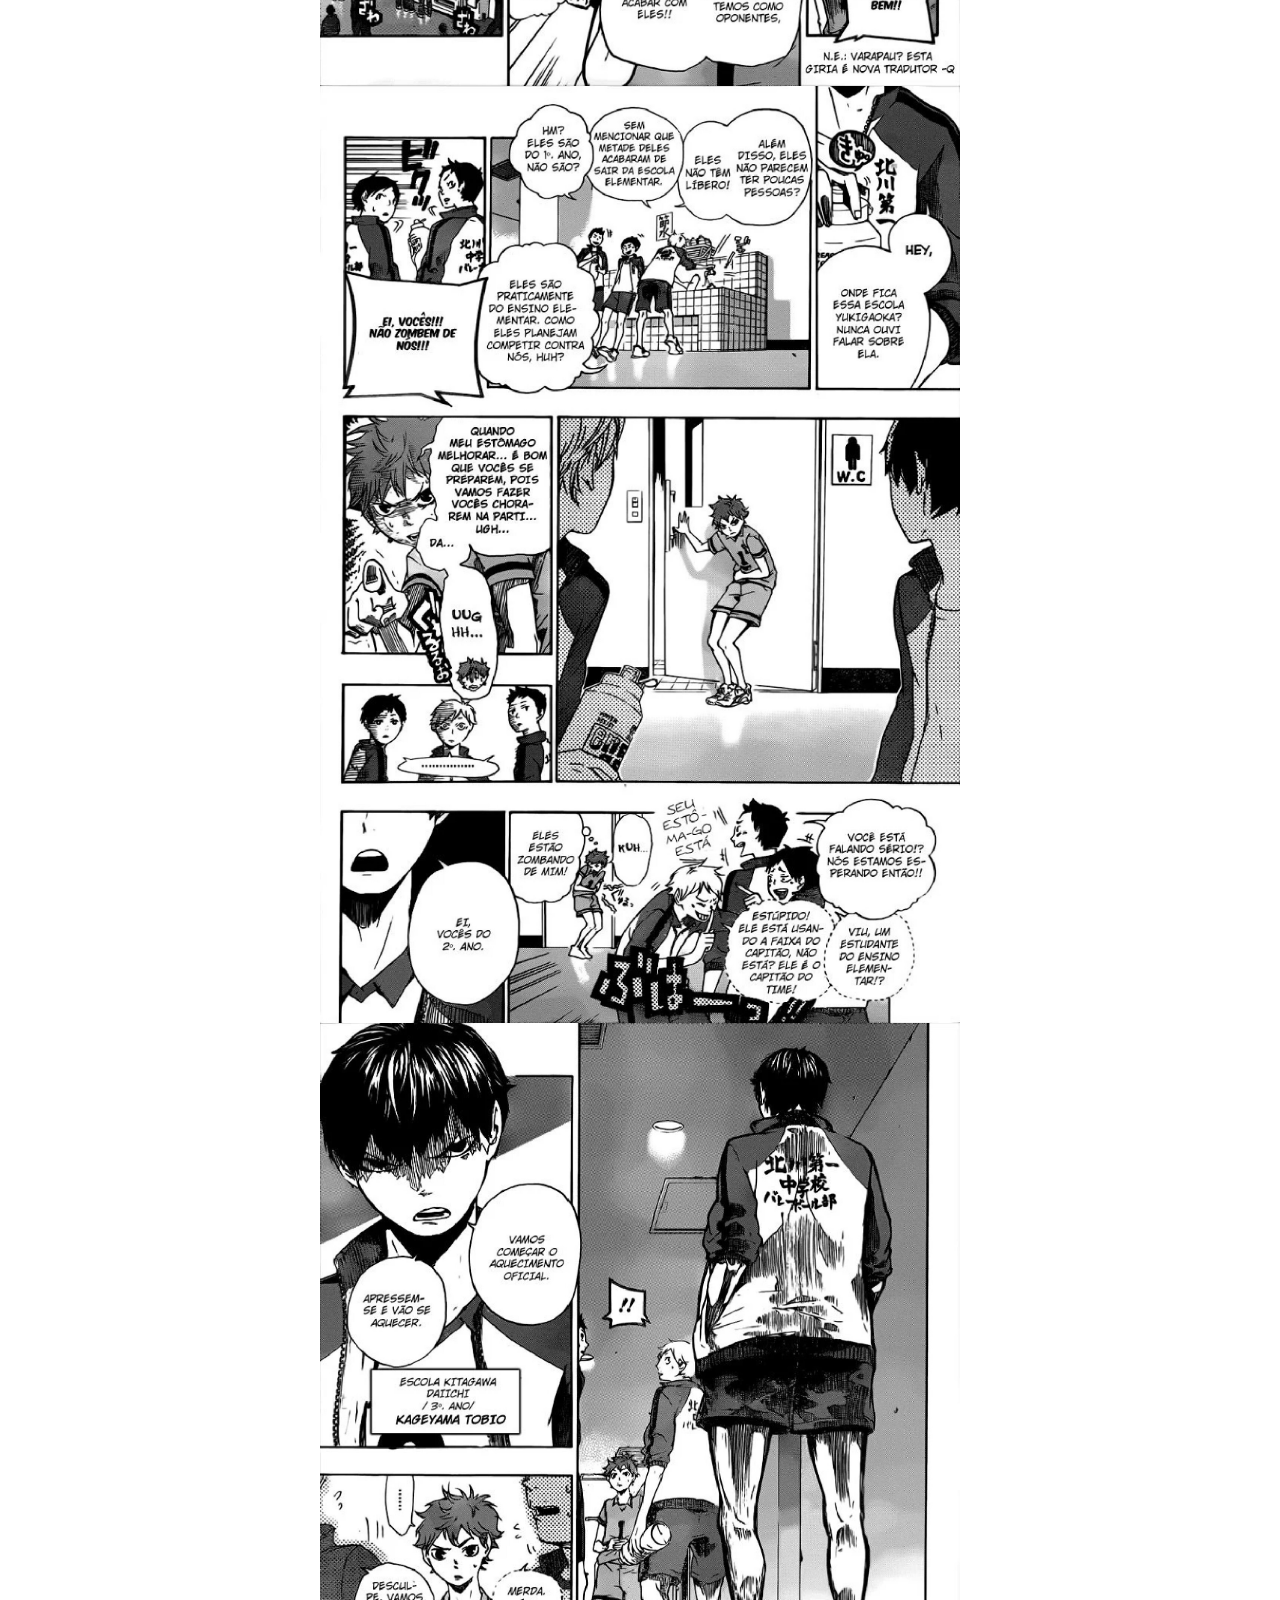
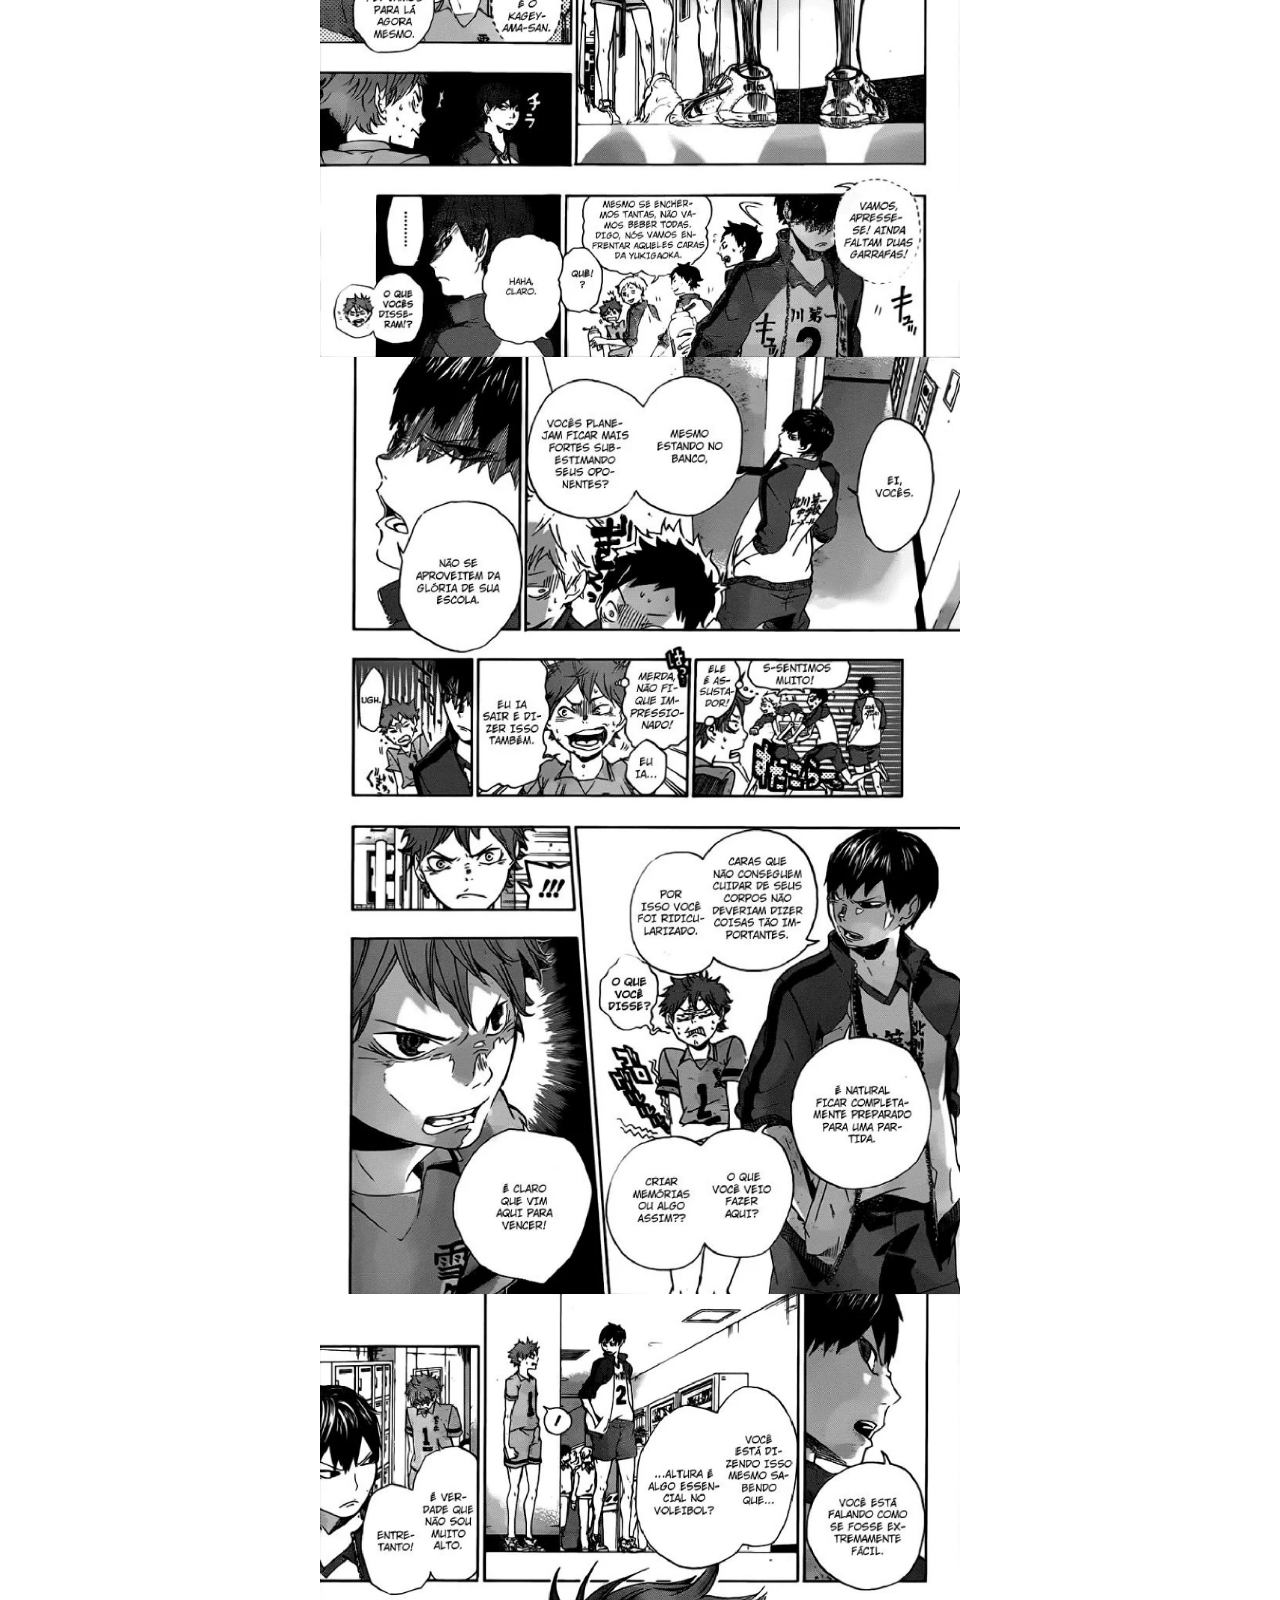
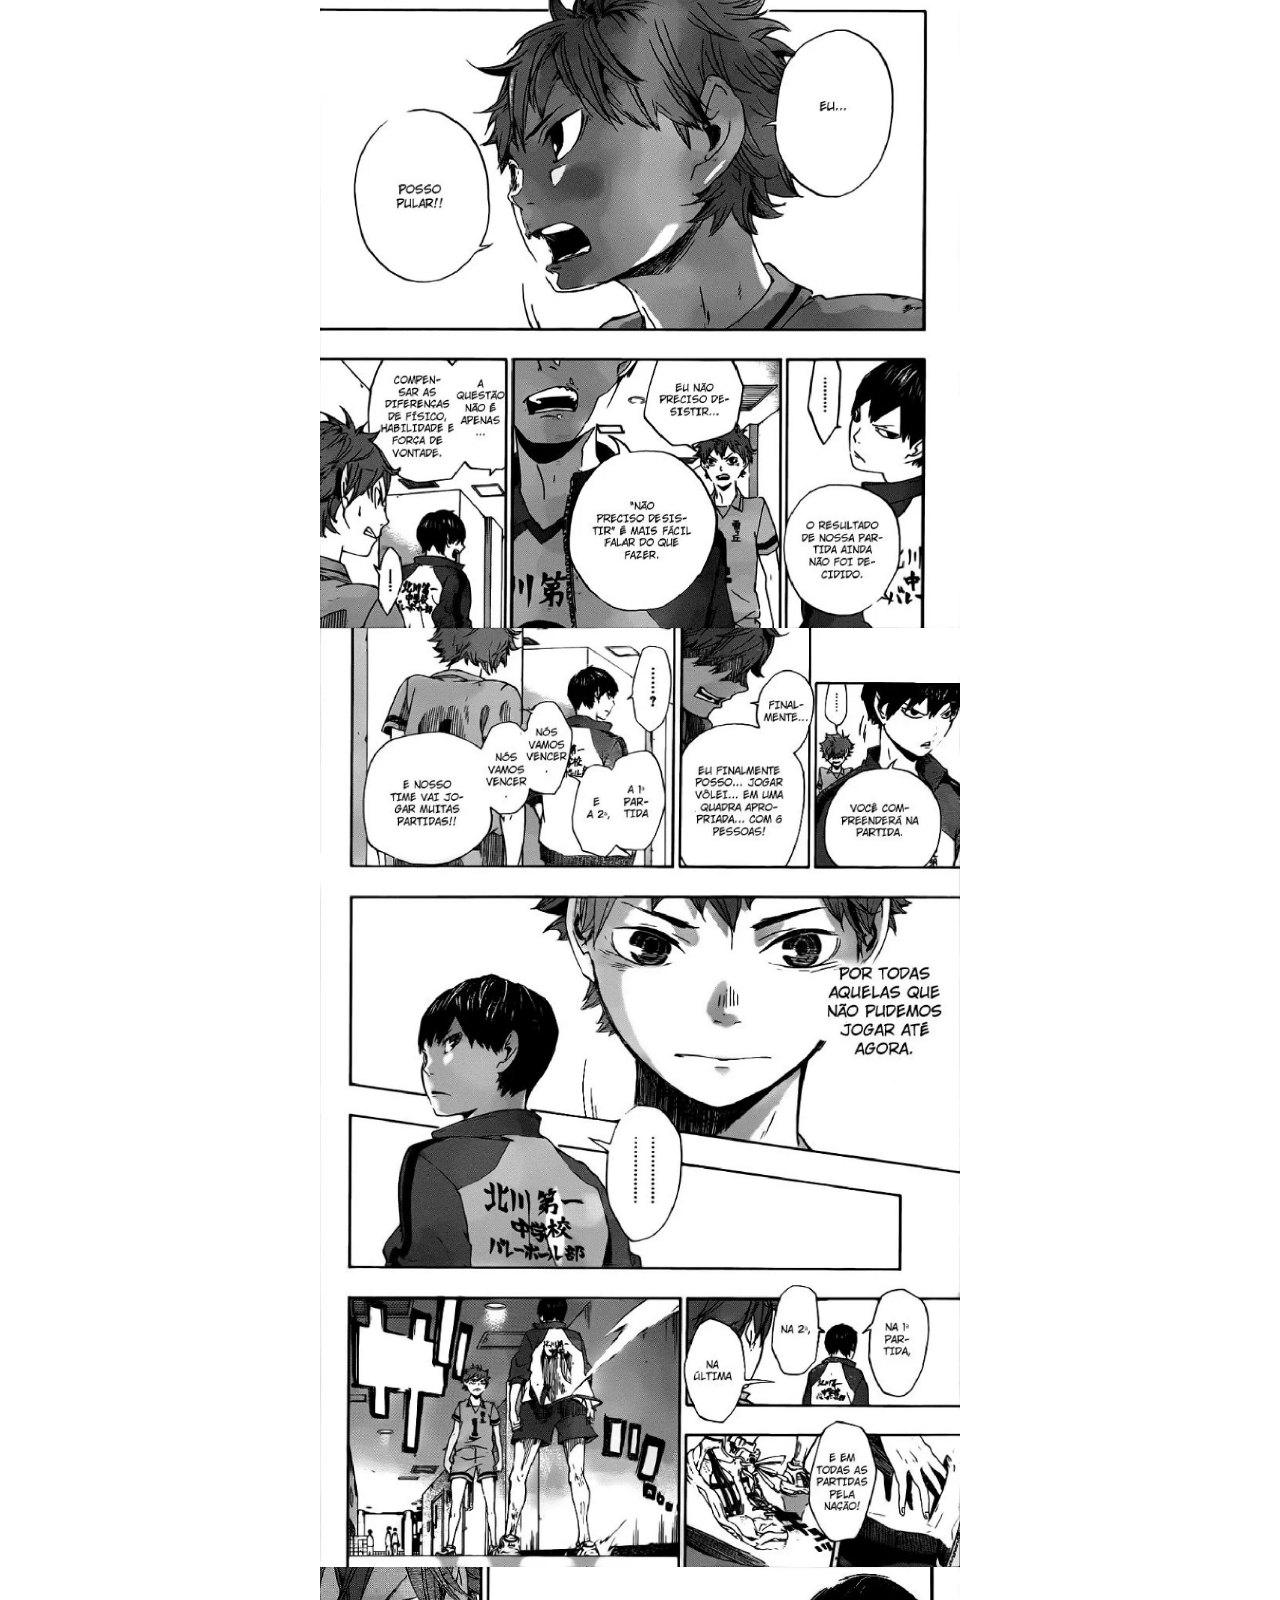
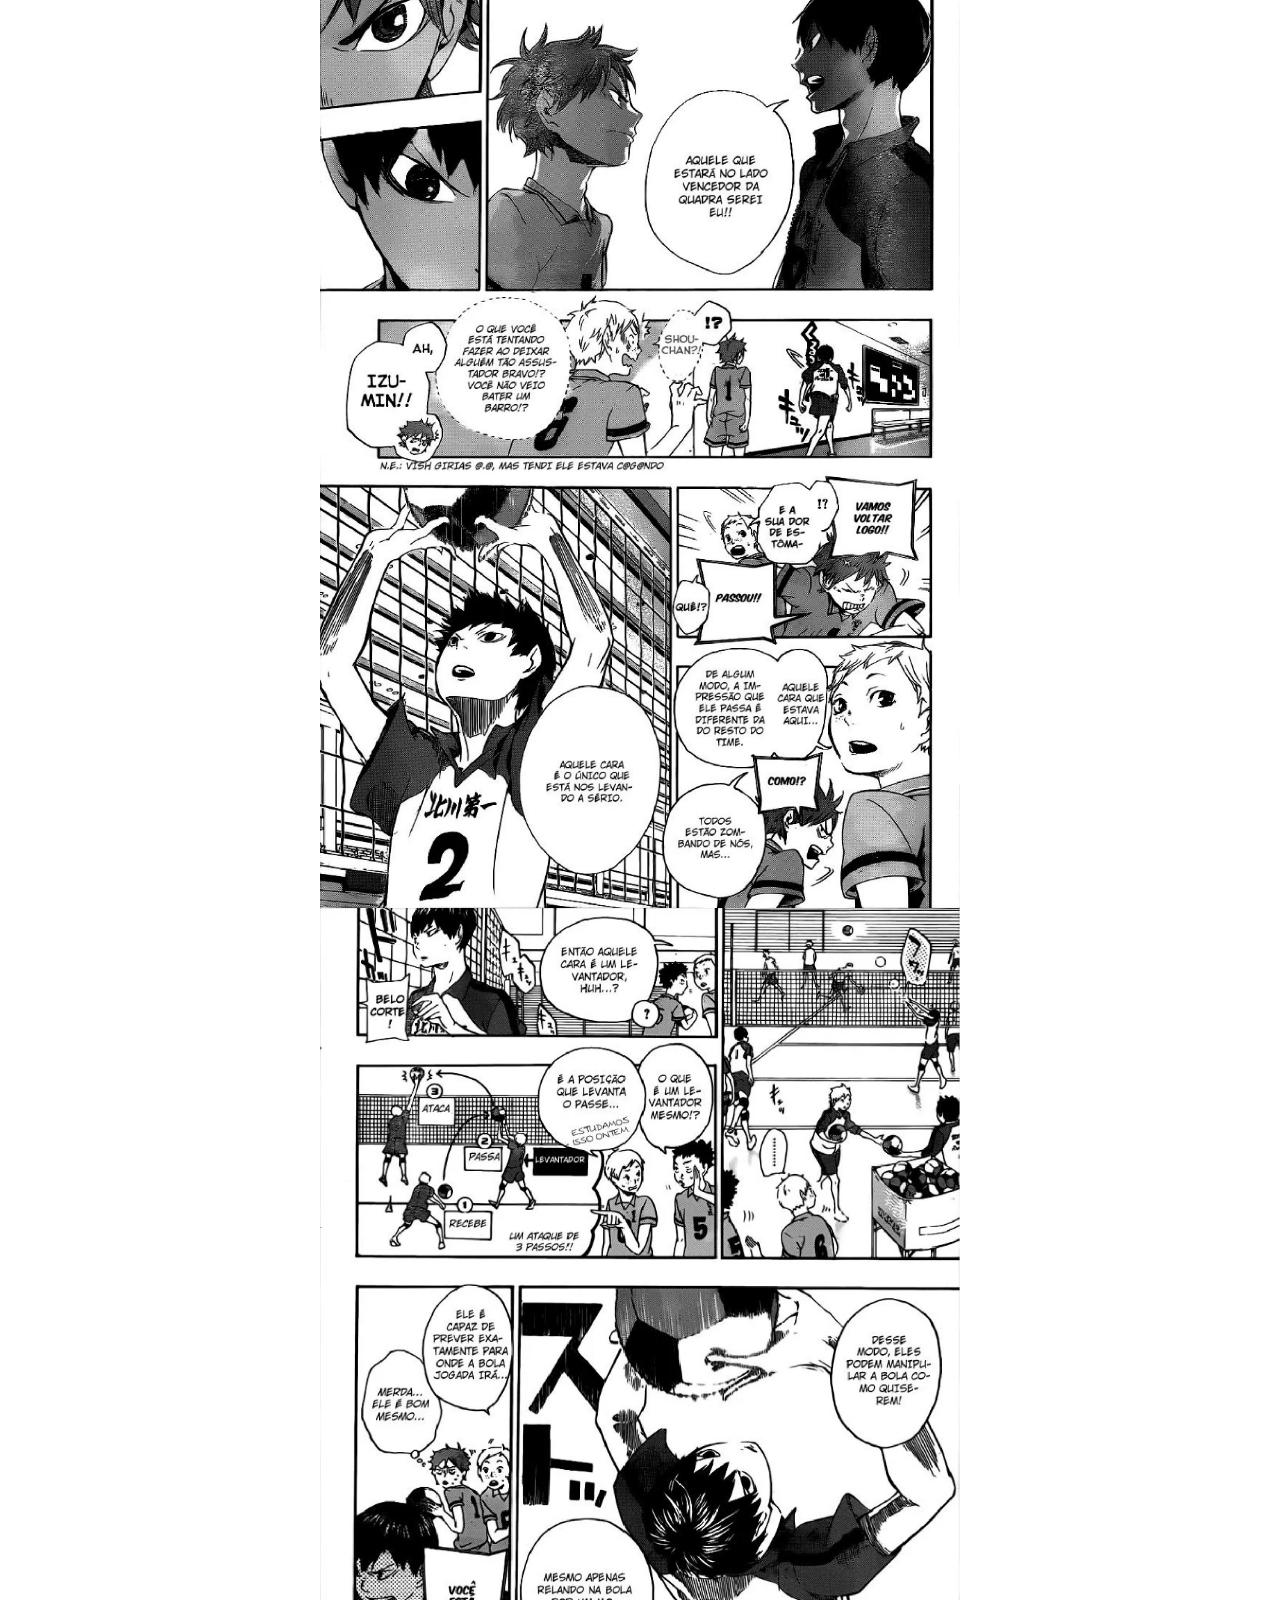
==== commit 58f33e52: "botao-no-comeco-da-pag" ====
--- a/assets/pag/capitulos/cap1.html
+++ b/assets/pag/capitulos/cap1.html
@@ -28,7 +28,12 @@
         </section>
     </header>
 
-    <main>
+    <main> 
+        <div class="mudar_cap">
+        <!-- <button onclick="voltarcap()">Capitulo Anterior</button> -->
+        <button onclick="proxcap(2)">Proximo Capitulo</button>
+        
+    </div>
         <section class="manga">
         </section>
         <div class="mudar_cap">
--- a/assets/css/style.css
+++ b/assets/css/style.css
@@ -174,3 +174,78 @@
     
     filter: opacity(50%);
 }
+
+@media screen and (max-width:500px) {
+
+    header{
+        height: 15vh;
+        flex-direction: row;
+        justify-content: center;
+        align-items: center;
+        justify-content: space-evenly;
+    }
+    header section{
+        width: 60%;
+        display: flex;
+        align-items: center;
+        justify-content: space-around;
+    }
+    header div.ninja-img-title{
+        margin: 0;
+    }
+    header div.ninja-img-title p{ 
+        font-size: 0.8em;
+    }
+
+    footer{
+        flex-direction: column;
+        height: auto;
+        justify-content: space-evenly;
+    }
+    footer div:nth-child(1){
+        width: 100%;
+        height: 50%;
+
+        display: flex;
+        align-items: flex-start;
+        justify-content: center;
+        flex-direction: column;
+    }
+
+    footer div:nth-child(1) p{
+        width: 100%;
+        height: auto;
+
+    }
+    footer div:nth-child(1) img{
+        width: 50%;
+        height: auto;
+        display: flex;
+
+    }
+    footer div:nth-child(2){
+        width: 100%;
+        height: auto;
+
+        display: flex;
+        align-items: flex-start;
+        justify-content: center;
+        flex-direction: column;
+
+        margin-bottom: 5vh;
+
+        padding: 10px;
+    }
+
+    footer div:nth-child(2) a{
+        margin-left: 0;
+        margin: 10px;
+    }
+    footer p.roda-pe{
+        font-size: 1em;
+        left: 50%;
+        transform: translateX(-40%);
+        width: 100%;
+
+    }
+}